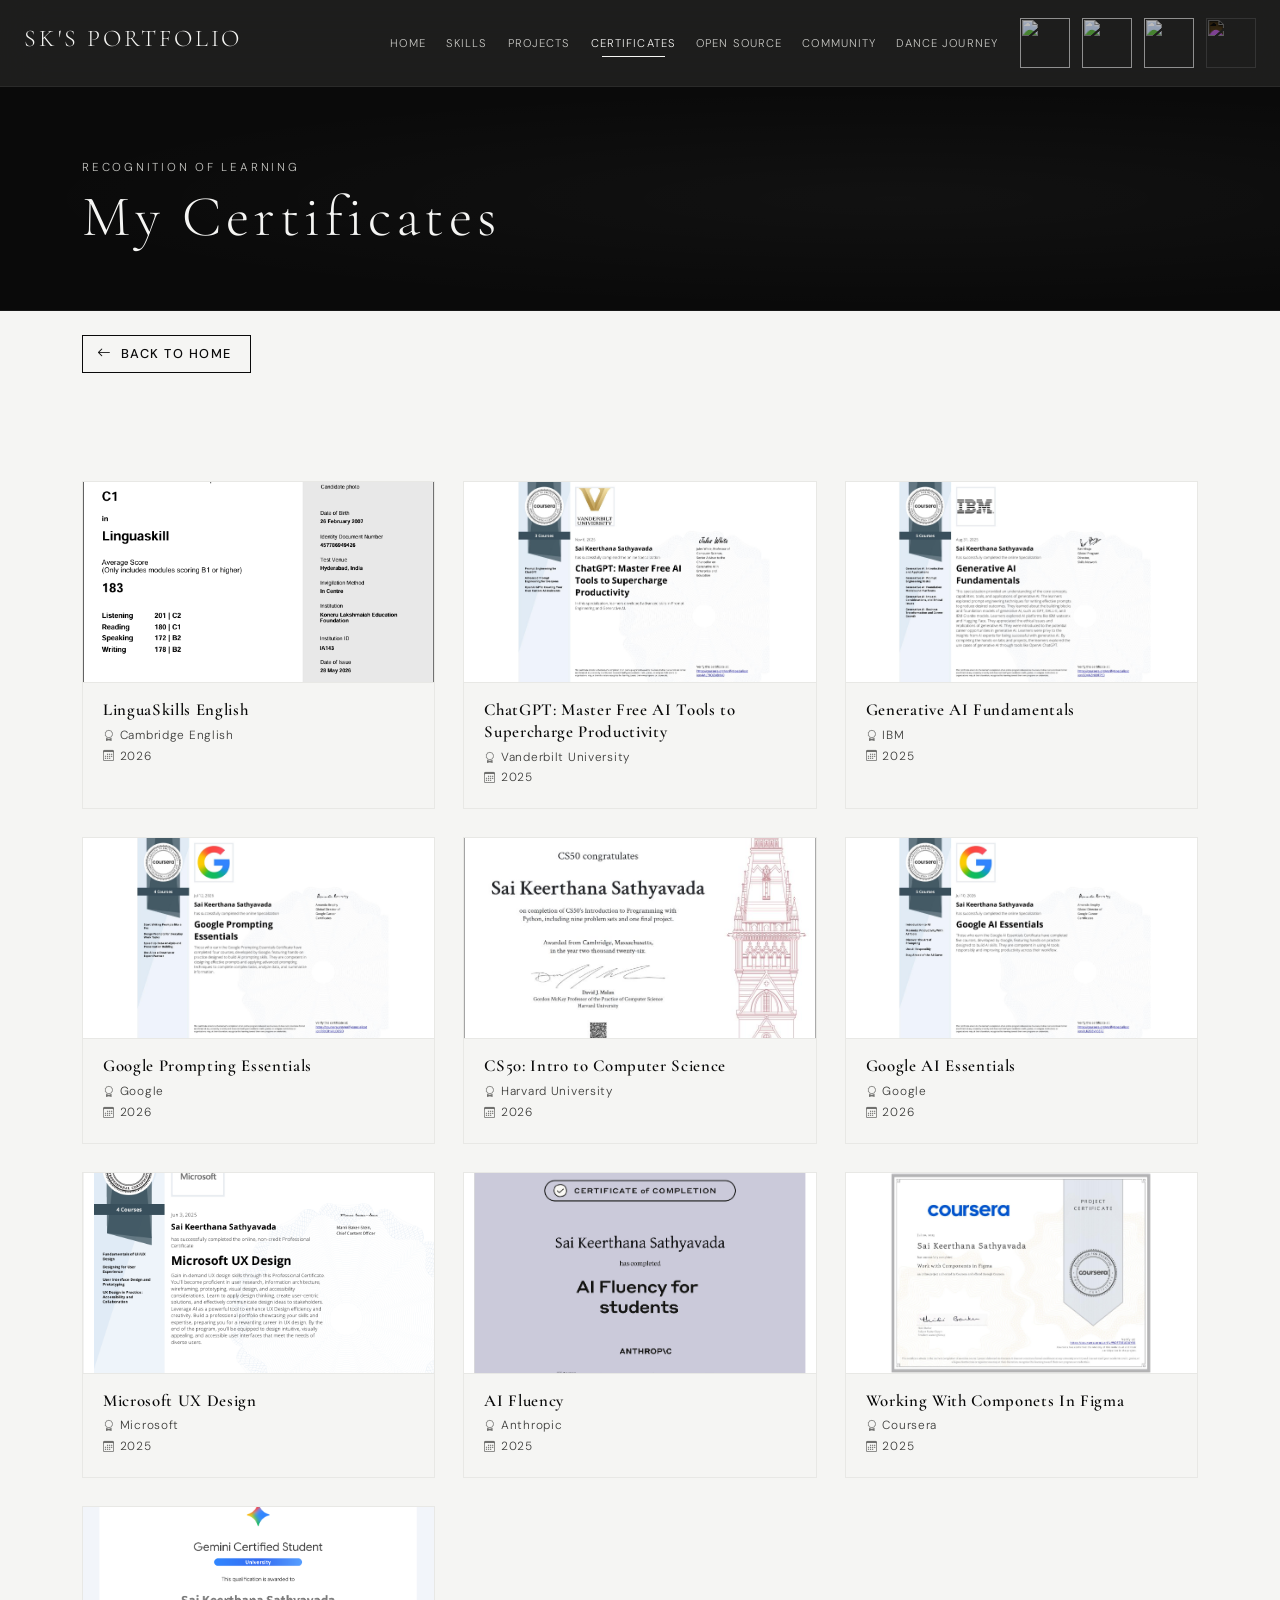
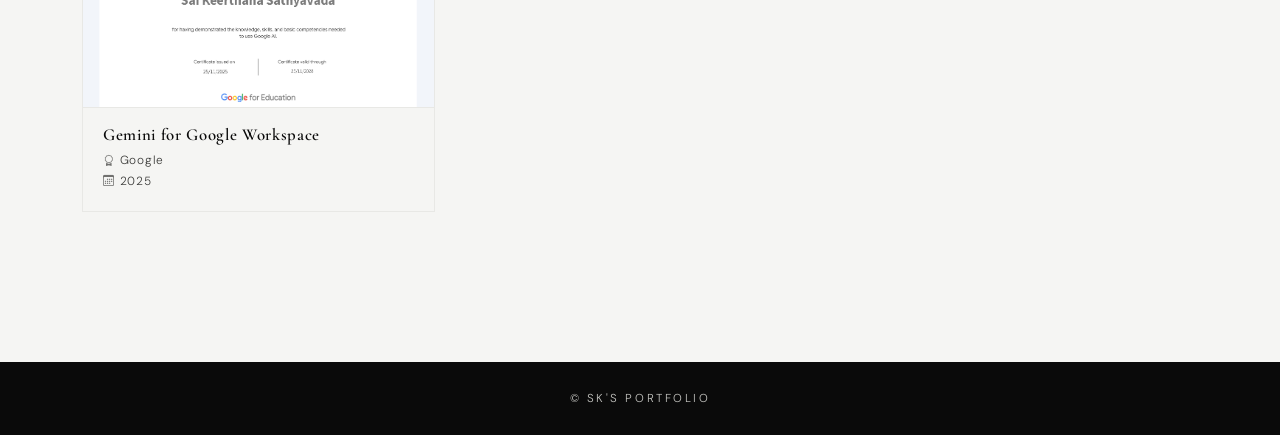
==== certificates.html @ a21cdae9 "Add multi-page portfolio: About Me, dance page, skills layout, pages.css, and all assets" ====
<!DOCTYPE html>
<html lang="en">

<head>
    <meta charset="UTF-8">
    <meta name="viewport" content="width=device-width, initial-scale=1.0">
    <title>Certificates | SK Sathyavada</title>
    <meta name="description" content="Certificates earned by Sai Keerthana Sathyavada — CS50, Google AI, Gemini, Figma, and more.">
    <link href="https://cdn.jsdelivr.net/npm/bootstrap@5.3.0/dist/css/bootstrap.min.css" rel="stylesheet">
    <link rel="stylesheet" href="https://cdn.jsdelivr.net/npm/bootstrap-icons@1.11.0/font/bootstrap-icons.css">
    <link href="https://fonts.googleapis.com/css2?family=Cormorant+Garamond:ital,wght@0,300;0,400;0,600;1,400;1,600&family=DM+Sans:wght@300;400;500&display=swap" rel="stylesheet">
    <link rel="stylesheet" href="style.css">
    <link rel="stylesheet" href="pages.css">
</head>

<body>

    <!-- Navigation -->
    <nav class="navbar navbar-expand-lg navbar-dark">
        <div class="container-fluid px-4">
            <h2 style="color: #f8f9fa; flex-shrink:0;"><a href="index.html" style="text-decoration:none; color:inherit;">SK's Portfolio</a></h2>
            <button class="navbar-toggler" type="button" data-bs-toggle="collapse" data-bs-target="#navbarNav">
                <span class="navbar-toggler-icon"></span>
            </button>
            <div class="collapse navbar-collapse flex-nowrap align-items-center" id="navbarNav">
                <ul class="navbar-nav ms-auto">
                    <li class="nav-item"><a class="nav-link" href="index.html">Home</a></li>
                    <li class="nav-item"><a class="nav-link" href="skills.html">Skills</a></li>
                    <li class="nav-item"><a class="nav-link" href="projects.html">Projects</a></li>
                    <li class="nav-item"><a class="nav-link active" href="certificates.html">Certificates</a></li>
                    <li class="nav-item"><a class="nav-link" href="opensource.html">Open Source</a></li>
                    <li class="nav-item"><a class="nav-link" href="community.html">Community</a></li>
                    <li class="nav-item"><a class="nav-link" href="dance.html">Dance Journey</a></li>
                </ul>
                <div class="social-icons" style="display:flex; align-items:center; flex-shrink:0; flex-wrap:nowrap;">
                    <a href="https://www.linkedin.com/in/sk-sathyavada-b1ab53368" target="_blank" title="LinkedIn">
                        <img src="https://encrypted-tbn0.gstatic.com/images?q=tbn:ANd9GcT4B0lk6cO-FZhgOKOKVr5Fk4RIsDLEhRMFjQ&s" style="width:50px; height:50px;">
                    </a>
                    <a href="https://github.com/SK-Sathyavada-008" target="_blank" title="GitHub">
                        <img src="https://cdn.pixabay.com/photo/2022/01/30/13/33/github-6980894_1280.png" style="width:50px; height:50px">
                    </a>
                    <a href="https://www.codechef.com/users/sk_cse_39" target="_blank" title="CodeChef">
                        <img src="https://encrypted-tbn0.gstatic.com/images?q=tbn:ANd9GcRcc4DmdxxBMlUEENuRuuX1xl5uNdECh6DQDQ&s" style="width:50px; height:50px">
                    </a>
                    <a href="https://leetcode.com/u/xp84AERAID/" target="_blank" title="LeetCode">
                        <img src="https://upload.wikimedia.org/wikipedia/commons/1/19/LeetCode_logo_black.png" style="width:50px; height:50px; filter: invert(1);">
                    </a>
                </div>
            </div>
        </div>
    </nav>

    <!-- Page Hero -->
    <div class="page-hero">
        <div class="container">
            <p class="page-hero-sub reveal">Recognition of learning</p>
            <h1 class="page-hero-title reveal">My Certificates</h1>
        </div>
    </div>

    <!-- Back Button -->
    <div class="container" style="padding-top:1.5rem; padding-bottom:0.5rem;">
        <a href="index.html" class="back-btn"><i class="bi bi-arrow-left"></i> Back to Home</a>
    </div>

    <!-- Certificates Section -->
    <section class="py-5" id="certificates">
        <div class="container">
            <div class="cert-gallery-grid">

                 <div class="cert-gallery-card reveal">
                    <div class="cert-img-wrap">
                        <img src="linguaskills.png" alt="LinguaSkills English Certification" class="cert-img">
                        <div class="cert-overlay"><button type="button" class="cert-view-btn">VIEW <i class="bi bi-arrows-fullscreen"></i></button></div>
                    </div>
                    <div class="cert-gallery-info">
                        <h5 class="cert-gallery-title">LinguaSkills English</h5>
                        <p class="cert-gallery-issuer"><i class="bi bi-award"></i> Cambridge English</p>
                        <p class="cert-gallery-date"><i class="bi bi-calendar3"></i> 2026</p>
                    </div>
                </div>

                <div class="cert-gallery-card reveal">
                    <div class="cert-img-wrap">
                        <img src="c1.jpeg" alt="chatgpt" class="cert-img">
                        <div class="cert-overlay"><button type="button" class="cert-view-btn">VIEW <i class="bi bi-arrows-fullscreen"></i></button></div>
                    </div>
                    <div class="cert-gallery-info">
                        <h5 class="cert-gallery-title">ChatGPT: Master Free AI Tools to Supercharge Productivity</h5>
                        <p class="cert-gallery-issuer"><i class="bi bi-award"></i> Vanderbilt University</p>
                        <p class="cert-gallery-date"><i class="bi bi-calendar3"></i> 2025</p>
                    </div>
                </div>

                <div class="cert-gallery-card reveal">
                    <div class="cert-img-wrap">
                        <img src="c2.jpeg" alt="Generative AI Fundamentals" class="cert-img">
                        <div class="cert-overlay"><button type="button" class="cert-view-btn">VIEW <i class="bi bi-arrows-fullscreen"></i></button></div>
                    </div>
                    <div class="cert-gallery-info">
                        <h5 class="cert-gallery-title">Generative AI Fundamentals</h5>
                        <p class="cert-gallery-issuer"><i class="bi bi-award"></i> IBM</p>
                        <p class="cert-gallery-date"><i class="bi bi-calendar3"></i> 2025</p>
                    </div>
                </div>

                <div class="cert-gallery-card reveal">
                    <div class="cert-img-wrap">
                        <img src="googlepeompt.jpeg" alt="Google Prompting Essentials" class="cert-img">
                        <div class="cert-overlay"><button type="button" class="cert-view-btn">VIEW <i class="bi bi-arrows-fullscreen"></i></button></div>
                    </div>
                    <div class="cert-gallery-info">
                        <h5 class="cert-gallery-title">Google Prompting Essentials</h5>
                        <p class="cert-gallery-issuer"><i class="bi bi-award"></i> Google</p>
                        <p class="cert-gallery-date"><i class="bi bi-calendar3"></i> 2026</p>
                    </div>
                </div>

                <div class="cert-gallery-card reveal">
                    <div class="cert-img-wrap">
                        <img src="cs50.jpg" alt="CS50: Introduction to Computer Science" class="cert-img">
                        <div class="cert-overlay"><button type="button" class="cert-view-btn">VIEW <i class="bi bi-arrows-fullscreen"></i></button></div>
                    </div>
                    <div class="cert-gallery-info">
                        <h5 class="cert-gallery-title">CS50: Intro to Computer Science</h5>
                        <p class="cert-gallery-issuer"><i class="bi bi-award"></i> Harvard University</p>
                        <p class="cert-gallery-date"><i class="bi bi-calendar3"></i> 2026</p>
                    </div>
                </div>

                <div class="cert-gallery-card reveal">
                    <div class="cert-img-wrap">
                        <img src="googleai.jpeg" alt="Google AI Essentials" class="cert-img">
                        <div class="cert-overlay"><button type="button" class="cert-view-btn">VIEW <i class="bi bi-arrows-fullscreen"></i></button></div>
                    </div>
                    <div class="cert-gallery-info">
                        <h5 class="cert-gallery-title">Google AI Essentials</h5>
                        <p class="cert-gallery-issuer"><i class="bi bi-award"></i> Google</p>
                        <p class="cert-gallery-date"><i class="bi bi-calendar3"></i> 2026</p>
                    </div>
                </div>

                <div class="cert-gallery-card reveal">
                    <div class="cert-img-wrap">
                        <img src="c3.png" alt="ux" class="cert-img">
                        <div class="cert-overlay"><button type="button" class="cert-view-btn">VIEW <i class="bi bi-arrows-fullscreen"></i></button></div>
                    </div>
                    <div class="cert-gallery-info">
                        <h5 class="cert-gallery-title">Microsoft UX Design</h5>
                        <p class="cert-gallery-issuer"><i class="bi bi-award"></i> Microsoft</p>
                        <p class="cert-gallery-date"><i class="bi bi-calendar3"></i> 2025</p>
                    </div>
                </div>

                <div class="cert-gallery-card reveal">
                    <div class="cert-img-wrap">
                        <img src="ai-fluency.jpg" alt="AI Fluency" class="cert-img">
                        <div class="cert-overlay"><button type="button" class="cert-view-btn">VIEW <i class="bi bi-arrows-fullscreen"></i></button></div>
                    </div>
                    <div class="cert-gallery-info">
                        <h5 class="cert-gallery-title">AI Fluency</h5>
                        <p class="cert-gallery-issuer"><i class="bi bi-award"></i> Anthropic</p>
                        <p class="cert-gallery-date"><i class="bi bi-calendar3"></i> 2025</p>
                    </div>
                </div>

                <div class="cert-gallery-card reveal">
                    <div class="cert-img-wrap">
                        <img src="figma.jpeg" alt="Figma UI/UX Design" class="cert-img">
                        <div class="cert-overlay"><button type="button" class="cert-view-btn">VIEW <i class="bi bi-arrows-fullscreen"></i></button></div>
                    </div>
                    <div class="cert-gallery-info">
                        <h5 class="cert-gallery-title">Working With Componets In Figma</h5>
                        <p class="cert-gallery-issuer"><i class="bi bi-award"></i> Coursera</p>
                        <p class="cert-gallery-date"><i class="bi bi-calendar3"></i> 2025</p>
                    </div>
                </div>

                <div class="cert-gallery-card reveal">
                    <div class="cert-img-wrap">
                        <img src="gemini.png" alt="Gemini for Google Workspace" class="cert-img">
                        <div class="cert-overlay"><button type="button" class="cert-view-btn">VIEW <i class="bi bi-arrows-fullscreen"></i></button></div>
                    </div>
                    <div class="cert-gallery-info">
                        <h5 class="cert-gallery-title">Gemini for Google Workspace</h5>
                        <p class="cert-gallery-issuer"><i class="bi bi-award"></i> Google</p>
                        <p class="cert-gallery-date"><i class="bi bi-calendar3"></i> 2025</p>
                    </div>
                </div>

                          

            </div>
            <div class="text-center mt-4 reveal">
                <a href="https://www.linkedin.com/in/sk-sathyavada-b1ab53368/details/certifications/" target="_blank" class="btn-view-more">View More on LinkedIn <i class="bi bi-arrow-right"></i></a>
            </div>
        </div>
    </section>

    <!-- Lightbox -->
    <div id="certLightbox" class="cert-lightbox">
        <button id="closeLightbox" class="lightbox-close" aria-label="Close">&times;</button>
        <div class="lightbox-content"><img id="lightboxImg" src="" alt=""></div>
    </div>

    <!-- Footer -->
    <footer>
        <div class="container">
            <p>&copy; SK's Portfolio</p>
        </div>
    </footer>

    <button id="backToTop" onclick="window.scrollTo({top:0,behavior:'smooth'})" style="
        position:fixed; bottom:36px; right:36px; width:44px; height:44px;
        background:var(--black); color:var(--white); border:1px solid var(--grey-dark);
        border-radius:0; font-size:1.1rem; cursor:pointer; opacity:0;
        pointer-events:none; transition:opacity 0.3s ease, background 0.3s ease, color 0.3s ease;
        display:flex; align-items:center; justify-content:center; z-index:999;">&#8593;</button>

    <script src="https://cdn.jsdelivr.net/npm/bootstrap@5.3.0/dist/js/bootstrap.bundle.min.js"></script>
    <script>
        const btn = document.getElementById('backToTop');
        window.addEventListener('scroll', () => {
            btn.style.opacity = window.scrollY > 300 ? '1' : '0';
            btn.style.pointerEvents = window.scrollY > 300 ? 'auto' : 'none';
        });
        btn.addEventListener('mouseenter', () => { btn.style.background = 'transparent'; btn.style.color = 'var(--black)'; });
        btn.addEventListener('mouseleave', () => { btn.style.background = 'var(--black)'; btn.style.color = 'var(--white)'; });
        const navbar = document.querySelector('.navbar');
        window.addEventListener('scroll', () => { navbar.classList.toggle('scrolled', window.scrollY > 50); });
        const revealEls = document.querySelectorAll('.reveal, .reveal-left, .reveal-right, .reveal-scale');
        const revealObs = new IntersectionObserver((entries) => {
            entries.forEach(e => { if (e.isIntersecting) e.target.classList.add('revealed'); });
        }, { threshold: 0.08, rootMargin: '0px 0px -30px 0px' });
        revealEls.forEach(el => revealObs.observe(el));

        // Lightbox
        const certImgs = document.querySelectorAll('.cert-img');
        const certViewBtns = document.querySelectorAll('.cert-view-btn');
        const lightbox = document.getElementById('certLightbox');
        const lightboxImg = document.getElementById('lightboxImg');
        const closeLightbox = document.getElementById('closeLightbox');
        function openCertLightbox(src, alt) {
            lightboxImg.src = src; lightboxImg.alt = alt;
            lightbox.classList.add('active'); document.body.style.overflow = 'hidden';
        }
        certImgs.forEach(img => { img.addEventListener('click', () => openCertLightbox(img.src, img.alt)); });
        certViewBtns.forEach(b => {
            b.addEventListener('click', (e) => {
                e.stopPropagation();
                const img = b.closest('.cert-img-wrap').querySelector('.cert-img');
                openCertLightbox(img.src, img.alt);
            });
        });
        function closeLB() { lightbox.classList.remove('active'); document.body.style.overflow = ''; setTimeout(() => { lightboxImg.src = ''; }, 300); }
        closeLightbox.addEventListener('click', closeLB);
        lightbox.addEventListener('click', (e) => { if (e.target === lightbox) closeLB(); });
        document.addEventListener('keydown', (e) => { if (e.key === 'Escape') closeLB(); });
    </script>

</body>
</html>
---- style.css ----
:root {
    --black: #0a0a0a;
    --white: #f5f5f3;
    --grey-light: #f0efed;
    --grey-mid: #c8c8c4;
    --grey-dark: #3a3a38;
    --grey-subtle: #e8e8e5;
    --accent: #2d2d2d;
    --transition-smooth: cubic-bezier(0.25, 0.46, 0.45, 0.94);
    --transition-bounce: cubic-bezier(0.34, 1.56, 0.64, 1);
}

* {
    margin: 0;
    padding: 0;
    box-sizing: border-box;
}

html {
    scroll-behavior: smooth;
}

body {
    font-family: 'DM Sans', sans-serif;
    font-weight: 300;
    background: var(--white);
    color: var(--black);
    letter-spacing: 0.01em;
    overflow-x: hidden;
}

/* ========== SCROLL REVEAL ANIMATIONS ========== */
.reveal {
    opacity: 0;
    transform: translateY(36px);
    transition: opacity 0.75s var(--transition-smooth),
                transform 0.75s var(--transition-smooth);
}

.reveal.revealed {
    opacity: 1;
    transform: translateY(0);
}

.reveal-left {
    opacity: 0;
    transform: translateX(-50px);
    transition: opacity 0.8s var(--transition-smooth),
                transform 0.8s var(--transition-smooth);
}

.reveal-left.revealed {
    opacity: 1;
    transform: translateX(0);
}

.reveal-right {
    opacity: 0;
    transform: translateX(50px);
    transition: opacity 0.8s var(--transition-smooth),
                transform 0.8s var(--transition-smooth);
}

.reveal-right.revealed {
    opacity: 1;
    transform: translateX(0);
}

.reveal-scale {
    opacity: 0;
    transform: scale(0.92);
    transition: opacity 0.7s var(--transition-smooth),
                transform 0.7s var(--transition-smooth);
}

.reveal-scale.revealed {
    opacity: 1;
    transform: scale(1);
}

/* Stagger delays for child elements */
.stagger-children .reveal:nth-child(1) { transition-delay: 0s; }
.stagger-children .reveal:nth-child(2) { transition-delay: 0.1s; }
.stagger-children .reveal:nth-child(3) { transition-delay: 0.2s; }
.stagger-children .reveal:nth-child(4) { transition-delay: 0.3s; }
.stagger-children .reveal:nth-child(5) { transition-delay: 0.4s; }
.stagger-children .reveal:nth-child(6) { transition-delay: 0.5s; }
.stagger-children .reveal:nth-child(7) { transition-delay: 0.6s; }
.stagger-children .reveal:nth-child(8) { transition-delay: 0.7s; }

/* ========== NAVBAR ========== */
.navbar {
    background: rgba(10, 10, 10, 0.92) !important;
    backdrop-filter: blur(20px);
    -webkit-backdrop-filter: blur(20px);
    padding: 18px 0;
    border-bottom: 1px solid rgba(255, 255, 255, 0.06);
    position: sticky;
    top: 0;
    z-index: 1000;
    transition: padding 0.4s var(--transition-smooth),
                background 0.4s var(--transition-smooth);
}

.navbar.scrolled {
    padding: 10px 0;
    background: rgba(10, 10, 10, 0.97) !important;
}

.navbar h2 {
    font-family: 'Cormorant Garamond', serif;
    font-weight: 300;
    font-size: 1.5rem;
    color: var(--white) !important;
    letter-spacing: 0.12em;
    text-transform: uppercase;
}

.nav-link {
    font-family: 'DM Sans', sans-serif;
    font-weight: 300;
    font-size: 0.7rem;
    letter-spacing: 0.1em;
    text-transform: uppercase;
    color: var(--grey-mid) !important;
    transition: color 0.3s ease, transform 0.3s var(--transition-smooth);
    padding: 6px 10px !important;
    position: relative;
    white-space: nowrap;
}

.nav-link::after {
    content: '';
    position: absolute;
    bottom: 0;
    left: 50%;
    width: 0;
    height: 1px;
    background: var(--white);
    transition: width 0.3s var(--transition-smooth), left 0.3s var(--transition-smooth);
}

.nav-link:hover::after {
    width: 60%;
    left: 20%;
}

.nav-link:hover {
    color: var(--white) !important;
    transform: translateY(-1px);
}

.social-icons a {
    color: var(--grey-mid);
    font-size: 24px;
    margin-left: 12px;
    transition: opacity 0.3s ease, transform 0.3s var(--transition-bounce);
    opacity: 0.7;
    display: inline-block;
    flex-shrink: 0;
}

.social-icons a:hover {
    opacity: 1;
    transform: translateY(-2px);
}

/* ========== HERO SECTION ========== */
.hero-section {
    background: var(--black);
    color: var(--white);
    padding: 0;
    text-align: left;
    height: 400px;
    overflow: hidden;
    position: relative;
}

.header-container2 {
    display: flex;
    flex-direction: row;
    height: 100%;
}

.header-container {
    display: flex;
    flex-direction: column;
    justify-content: center;
    padding-left: 10%;
    padding-right: 5%;
    flex: 1;
    position: relative;
    z-index: 2;
}

.header-container::after {
    content: '';
    position: absolute;
    right: 0;
    top: 20%;
    height: 60%;
    width: 1px;
    background: linear-gradient(to bottom, transparent, var(--grey-dark), transparent);
}

.hero-section h1 {
    font-family: 'Cormorant Garamond', serif;
    font-weight: 300;
    font-size: clamp(2.4rem, 5vw, 3.8rem);
    letter-spacing: 0.08em;
    color: var(--white);
    line-height: 1.1;
    margin-bottom: 14px;
    animation: heroFadeIn 1s var(--transition-smooth) both;
}

.hero-section .lead {
    font-size: 0.8rem;
    letter-spacing: 0.22em;
    text-transform: uppercase;
    color: var(--grey-mid);
    font-weight: 300;
    animation: heroFadeIn 1s var(--transition-smooth) 0.3s both;
}

.hero-image {
    height: 400px;
    width: 420px;
    object-fit: cover;
    object-position: center;
    animation: heroImageReveal 1.2s var(--transition-smooth) 0.2s both;
    transition: transform 0.1s linear;
}

@keyframes heroFadeIn {
    from {
        opacity: 0;
        transform: translateY(25px);
    }
    to {
        opacity: 1;
        transform: translateY(0);
    }
}

@keyframes heroImageReveal {
    from {
        opacity: 0;
        clip-path: inset(0 0 0 100%);
    }
    to {
        opacity: 1;
        clip-path: inset(0 0 0 0);
    }
}

/* ========== SECTION TITLES ========== */
.section-title {
    font-family: 'Cormorant Garamond', serif;
    font-weight: 300;
    font-size: 2.4rem;
    letter-spacing: 0.1em;
    text-transform: uppercase;
    margin-bottom: 50px;
    color: var(--black);
    position: relative;
    display: inline-block;
}

.section-title::after {
    content: '';
    display: block;
    width: 0;
    height: 1px;
    background: var(--grey-dark);
    margin: 12px auto 0;
    transition: width 0.8s var(--transition-smooth) 0.3s;
}

.revealed .section-title::after,
.section-title.revealed::after {
    width: 36px;
}

/* ========== SKILL CARDS ========== */
.skill-card {
    padding: 30px 24px;
    text-align: center;
    border-radius: 0;
    background: transparent;
    margin-bottom: 20px;
    border: 1px solid var(--grey-subtle);
    transition: border-color 0.4s var(--transition-smooth),
                background 0.4s var(--transition-smooth),
                transform 0.4s var(--transition-smooth),
                box-shadow 0.4s var(--transition-smooth);
    position: relative;
    overflow: hidden;
    cursor: default;
}

.skill-icon {
    font-size: 1.8rem;
    margin-bottom: 12px;
    display: block;
    transition: transform 0.4s var(--transition-bounce);
}

.skill-card:hover .skill-icon {
    transform: scale(1.2) rotate(-5deg);
}

.skill-card::before {
    content: '';
    position: absolute;
    bottom: 0;
    left: 0;
    width: 0;
    height: 2px;
    background: var(--black);
    transition: width 0.5s var(--transition-smooth);
}

.skill-card:hover {
    background: var(--grey-light);
    border-color: var(--grey-mid);
    transform: translateY(-3px);
    box-shadow: 0 8px 30px rgba(0, 0, 0, 0.04);
}

.skill-card:hover::before {
    width: 100%;
}

.skill-card h4 {
    transition: letter-spacing 0.4s var(--transition-smooth);
    font-size: 1rem;
    font-weight: 500;
}

.skill-card:hover h4 {
    letter-spacing: 0.04em;
}

.skill-card p {
    font-size: 0.78rem;
    letter-spacing: 0.12em;
    text-transform: uppercase;
    color: var(--grey-dark);
    margin: 0;
    transition: color 0.3s ease;
}

.skill-card:hover p {
    color: var(--black);
}

/* ========== PROJECTS ========== */
#projects {
    background: var(--grey-light);
}

.project-card {
    margin-bottom: 30px;
}

.project-card .card {
    border: 1px solid var(--grey-subtle);
    border-radius: 0;
    background: var(--white);
    transition: transform 0.5s var(--transition-smooth),
                box-shadow 0.5s var(--transition-smooth),
                border-color 0.4s ease;
    box-shadow: none;
}

.project-card .card:hover {
    transform: translateY(-6px);
    box-shadow: 0 20px 50px rgba(0, 0, 0, 0.1);
    border-color: var(--grey-mid);
}

.project-card .card-body {
    padding: 32px 28px;
}

.project-card .card-title {
    font-family: 'Cormorant Garamond', serif;
    font-weight: 600;
    font-size: 1.35rem;
    letter-spacing: 0.04em;
    color: var(--black);
    margin-bottom: 10px;
    transition: letter-spacing 0.4s var(--transition-smooth);
}

.project-card .card:hover .card-title {
    letter-spacing: 0.06em;
}

.project-card .card-text {
    font-size: 0.82rem;
    color: var(--grey-dark);
    letter-spacing: 0.04em;
    line-height: 1.7;
    margin-bottom: 20px;
}

/* ========== BUTTONS ========== */
.btn-primary {
    background: var(--black);
    border: 1px solid var(--black);
    border-radius: 0;
    font-size: 0.72rem;
    letter-spacing: 0.2em;
    text-transform: uppercase;
    padding: 10px 24px;
    font-weight: 400;
    transition: background 0.4s var(--transition-smooth),
                color 0.4s var(--transition-smooth),
                letter-spacing 0.4s var(--transition-smooth),
                transform 0.3s var(--transition-smooth);
    color: var(--white);
    position: relative;
    overflow: hidden;
}

.btn-primary::before {
    content: '';
    position: absolute;
    top: 0;
    left: -100%;
    width: 100%;
    height: 100%;
    background: var(--white);
    transition: left 0.4s var(--transition-smooth);
    z-index: 0;
}

.btn-primary:hover::before {
    left: 0;
}

.btn-primary span,
.btn-primary {
    position: relative;
    z-index: 1;
}

.btn-primary:hover,
.btn-primary:focus,
.btn-primary:active {
    background: transparent !important;
    border-color: var(--black) !important;
    color: var(--black) !important;
    box-shadow: none !important;
    letter-spacing: 0.24em;
}

/* ========== VIEW MORE LINKS ========== */
#projects > .container > a,
#certificates > .container > a {
    font-size: 0.72rem;
    letter-spacing: 0.2em;
    text-transform: uppercase;
    color: var(--grey-dark);
    text-decoration: none;
    border-bottom: 1px solid var(--grey-mid);
    padding-bottom: 1px;
    transition: color 0.3s ease, border-color 0.3s ease, letter-spacing 0.4s var(--transition-smooth);
    display: inline-block;
    margin-top: 10px;
}

#projects > .container > a:hover,
#certificates > .container > a:hover {
    color: var(--black);
    border-color: var(--black);
    letter-spacing: 0.26em;
}

/* ========== CERTIFICATES ========== */
.certificate-card {
    margin-bottom: 30px;
    transition: transform 0.5s var(--transition-smooth),
                box-shadow 0.5s var(--transition-smooth);
    position: relative;
    overflow: hidden;
}

.certificate-card:hover {
    transform: translateY(-5px);
    box-shadow: 0 16px 40px rgba(0, 0, 0, 0.08);
}

.certificate-card:hover::after {
    border-color: var(--grey-mid);
}

.certificate-card img {
    width: 100%;
    height: auto;
    border-radius: 0;
    box-shadow: 0 4px 20px rgba(0, 0, 0, 0.07);
    display: block;
    filter: grayscale(5%);
    transition: filter 0.5s var(--transition-smooth),
                transform 0.6s var(--transition-smooth);
}

.certificate-card:hover img {
    filter: grayscale(0%);
    transform: scale(1.02);
}

/* ---- Certificate hover VIEW overlay ---- */
.cert-img-wrap {
    position: relative;
    overflow: hidden;
}

.cert-overlay {
    position: absolute;
    inset: 0;
    background: rgba(10, 10, 10, 0.55);
    display: flex;
    align-items: center;
    justify-content: center;
    opacity: 0;
    pointer-events: none;
    transition: opacity 0.35s var(--transition-smooth);
}

.certificate-card:hover .cert-overlay {
    opacity: 1;
    pointer-events: auto;
}

.cert-view-btn {
    display: inline-flex;
    align-items: center;
    gap: 8px;
    background: transparent;
    border: 1px solid var(--white);
    color: var(--white);
    font-family: 'DM Sans', sans-serif;
    font-size: 0.72rem;
    letter-spacing: 0.14em;
    text-transform: uppercase;
    font-weight: 400;
    padding: 9px 22px;
    cursor: pointer;
    border-radius: 0;
    transform: translateY(8px);
    transition: background 0.3s ease, color 0.3s ease,
                transform 0.35s var(--transition-smooth);
}

.certificate-card:hover .cert-view-btn {
    transform: translateY(0);
}

.cert-view-btn:hover {
    background: var(--white);
    color: var(--black);
}

.cert-view-btn i {
    font-size: 0.78rem;
}

/* ========== FOOTER ========== */
footer {
    background: var(--black);
    color: var(--grey-mid);
    padding: 28px 0;
    text-align: center;
}

footer p {
    font-size: 0.72rem;
    letter-spacing: 0.22em;
    text-transform: uppercase;
    margin: 0;
}

/* ========== SPACING ========== */
.py-5 {
    padding-top: 80px !important;
    padding-bottom: 80px !important;
}

/* ========== CAROUSEL STYLES ========== */
.project-carousel,
.certificate-carousel,
.dance-carousel {
    position: relative;
    margin-bottom: 30px;
}

.carousel-subtitle {
    font-family: 'Cormorant Garamond', serif;
    font-weight: 400;
    font-size: 1.5rem;
    letter-spacing: 0.08em;
    text-transform: uppercase;
    margin-bottom: 30px;
    color: var(--black);
}

.carousel-control-prev,
.carousel-control-next {
    width: 50px;
    height: 50px;
    background: var(--grey-light);
    border-radius: 0;
    opacity: 0.8;
    top: 50%;
    transform: translateY(-50%);
    transition: opacity 0.3s ease, background 0.3s ease;
}

.carousel-control-prev {
    left: -60px;
}

.carousel-control-next {
    right: -60px;
}

.carousel-control-prev:hover,
.carousel-control-next:hover {
    opacity: 1;
    background: var(--grey-mid);
}

.carousel-control-prev-icon,
.carousel-control-next-icon {
    filter: invert(1);
}

/* Smooth carousel slide transition */
.carousel-item {
    transition: transform 0.7s var(--transition-smooth), opacity 0.5s ease;
}

/* ========== DANCE SECTION ========== */
.dance-subtitle {
    font-size: 0.85rem;
    letter-spacing: 0.18em;
    text-transform: uppercase;
    color: var(--grey-dark);
    margin-bottom: 50px;
    font-weight: 300;
}

.dance-card {
    position: relative;
    overflow: hidden;
    margin-bottom: 30px;
    height: 350px;
    border: 1px solid var(--grey-subtle);
    transition: transform 0.5s var(--transition-smooth),
                box-shadow 0.5s var(--transition-smooth);
}

.dance-card:hover {
    transform: translateY(-5px);
    box-shadow: 0 20px 50px rgba(0, 0, 0, 0.12);
}

.dance-card img {
    width: 100%;
    height: 100%;
    object-fit: cover;
    transition: transform 0.8s var(--transition-smooth);
}

.dance-card:hover img {
    transform: scale(1.08);
}

.dance-card-overlay {
    position: absolute;
    bottom: 0;
    left: 0;
    right: 0;
    background: linear-gradient(to top, rgba(0, 0, 0, 0.85), rgba(0, 0, 0, 0.2) 60%, transparent);
    padding: 25px 20px;
    color: var(--white);
    transition: padding 0.4s var(--transition-smooth);
}

.dance-card:hover .dance-card-overlay {
    padding-bottom: 30px;
}

.dance-card-overlay h5 {
    font-family: 'Cormorant Garamond', serif;
    font-weight: 400;
    font-size: 1.1rem;
    letter-spacing: 0.08em;
    margin: 0;
    transition: letter-spacing 0.4s var(--transition-smooth),
                transform 0.4s var(--transition-smooth);
}

.dance-card:hover .dance-card-overlay h5 {
    letter-spacing: 0.14em;
    transform: translateY(-2px);
}

/* ========== BACK TO TOP BUTTON ========== */
#backToTop {
    transition: opacity 0.3s ease, background 0.3s ease,
                color 0.3s ease, transform 0.3s var(--transition-bounce) !important;
}

#backToTop:hover {
    transform: translateY(-3px) !important;
}

/* ========== RESPONSIVE ========== */
@media (max-width: 768px) {
    .carousel-control-prev {
        left: 0;
    }

    .carousel-control-next {
        right: 0;
    }

    .dance-card {
        height: 280px;
    }

    .header-container2 {
        flex-direction: column;
    }

    .header-container {
        padding: 40px 20px;
    }

    .header-container::after {
        display: none;
    }

    .hero-image {
        width: 100%;
        height: 250px;
    }

    .hero-section {
        height: auto;
    }

    .os-cards-grid {
        grid-template-columns: 1fr;
    }

    .event-cards-grid {
        grid-template-columns: 1fr;
    }
}

/* ========== OPEN SOURCE SECTION ========== */
.opensource-subtitle {
    font-size: 0.82rem;
    letter-spacing: 0.2em;
    text-transform: uppercase;
    color: var(--grey-dark);
    margin-bottom: 40px;
    font-weight: 300;
}

/* ---- OS Cards Grid ---- */
.os-cards-grid {
    display: grid;
    grid-template-columns: repeat(auto-fill, minmax(280px, 1fr));
    gap: 20px;
    margin-top: 10px;
}

.os-card {
    background: var(--white);
    border: 1px solid var(--grey-subtle);
    display: flex;
    flex-direction: column;
    gap: 0;
    position: relative;
    overflow: hidden;
    transition: transform 0.4s var(--transition-smooth),
                box-shadow 0.4s var(--transition-smooth),
                border-color 0.35s ease;
    cursor: pointer;
}

.os-card::before {
    content: '';
    position: absolute;
    top: 0;
    left: 0;
    width: 3px;
    height: 0;
    background: var(--black);
    transition: height 0.5s var(--transition-smooth);
}

.os-card:hover::before {
    height: 100%;
}

.os-card:hover {
    transform: translateY(-5px);
    box-shadow: 0 16px 44px rgba(0, 0, 0, 0.09);
    border-color: var(--grey-mid);
}

/* ---- OS Card contents (repo row / pr / tags / view pr) ---- */
.os-card-repo-row {
    display: flex;
    align-items: center;
    gap: 7px;
    padding: 16px 18px 0;
}

.os-github-icon {
    font-size: 0.85rem;
    color: var(--grey-dark);
    flex-shrink: 0;
    display: inline-flex;
}

.os-repo-name {
    font-size: 0.68rem;
    letter-spacing: 0.03em;
    color: var(--grey-dark);
    font-weight: 400;
    overflow: hidden;
    text-overflow: ellipsis;
    white-space: nowrap;
    flex: 1;
}

.os-merged-pill {
    display: inline-flex;
    align-items: center;
    gap: 4px;
    font-size: 0.56rem;
    letter-spacing: 0.08em;
    text-transform: uppercase;
    font-weight: 600;
    background: #f1e9fb;
    color: #7b3fa0;
    padding: 3px 9px;
    border-radius: 20px;
    flex-shrink: 0;
    white-space: nowrap;
}

.os-merged-pill i {
    font-size: 0.5rem;
}

.os-merged-pill.gssoc-pill {
    background: #f1e9fb;
    color: #7b3fa0;
}

.os-pr-number {
    font-family: 'Cormorant Garamond', serif;
    font-weight: 600;
    font-size: 1.2rem;
    letter-spacing: 0.02em;
    color: var(--black);
    padding: 10px 18px 0;
}

.os-pr-date {
    display: flex;
    align-items: center;
    gap: 6px;
    font-size: 0.68rem;
    letter-spacing: 0.04em;
    color: var(--grey-dark);
    padding: 6px 18px 0;
}

.os-pr-date i {
    font-size: 0.72rem;
    opacity: 0.7;
}

.os-tag-row {
    display: flex;
    flex-wrap: wrap;
    gap: 8px;
    padding: 12px 18px 16px;
}

.os-tag {
    font-size: 0.6rem;
    letter-spacing: 0.06em;
    text-transform: lowercase;
    color: var(--grey-dark);
    background: var(--grey-light);
    border: 1px solid var(--grey-subtle);
    padding: 3px 10px;
    border-radius: 3px;
}

.os-view-pr {
    display: flex;
    align-items: center;
    gap: 5px;
    align-self: flex-start;
    font-size: 0.64rem;
    letter-spacing: 0.1em;
    text-transform: uppercase;
    font-weight: 600;
    color: var(--black);
    text-decoration: underline;
    text-underline-offset: 3px;
    border-top: 1px solid var(--grey-subtle);
    padding: 12px 18px 16px;
    margin-top: auto;
    width: 100%;
    transition: gap 0.3s ease, color 0.3s ease;
}

.os-view-pr:hover {
    gap: 8px;
    color: var(--grey-dark);
}

.os-view-pr i {
    font-size: 0.72rem;
    text-decoration: none;
    transition: transform 0.3s var(--transition-bounce);
}

.os-view-pr:hover i {
    transform: translate(2px, -2px);
}

/* ---- Events & Hackathons two-column timeline ---- */
.events-two-col {
    display: grid;
    grid-template-columns: 1fr 1fr;
    gap: 60px;
    margin-top: 10px;
}

.events-col {
    min-width: 0;
}

.events-col-header {
    display: flex;
    align-items: center;
    gap: 10px;
    padding-bottom: 14px;
    margin-bottom: 26px;
    border-bottom: 1px solid var(--grey-subtle);
}

.col-icon {
    font-size: 1.1rem;
    color: var(--black);
}

.events-col-header h4 {
    font-family: 'Cormorant Garamond', serif;
    font-weight: 600;
    font-size: 1.15rem;
    letter-spacing: 0.1em;
    text-transform: uppercase;
    color: var(--black);
    margin: 0;
}

.timeline-list {
    position: relative;
    padding-left: 4px;
}

.tl-item {
    display: flex;
    gap: 16px;
    position: relative;
    padding-bottom: 30px;
}

.tl-item::before {
    content: '';
    position: absolute;
    left: 4px;
    top: 14px;
    bottom: -2px;
    width: 1px;
    background: var(--grey-subtle);
}

.tl-item:last-child::before {
    display: none;
}

.tl-item:last-child {
    padding-bottom: 0;
}

.tl-dot {
    width: 9px;
    height: 9px;
    border-radius: 50%;
    flex-shrink: 0;
    margin-top: 5px;
    position: relative;
    z-index: 1;
}

.hackathon-dot {
    background: #b8860b;
    box-shadow: 0 0 0 3px rgba(184, 134, 11, 0.15);
}

.workshop-dot {
    background: #2c4f8c;
    box-shadow: 0 0 0 3px rgba(44, 79, 140, 0.15);
}

.tl-content {
    flex: 1;
}

.tl-date {
    font-size: 0.66rem;
    letter-spacing: 0.1em;
    text-transform: uppercase;
    color: var(--grey-dark);
    margin-bottom: 4px;
}

.tl-title {
    font-family: 'Cormorant Garamond', serif;
    font-weight: 600;
    font-size: 1.05rem;
    letter-spacing: 0.01em;
    color: #2c4f8c;
    line-height: 1.3;
    margin-bottom: 5px;
}

.tl-org {
    display: flex;
    align-items: center;
    gap: 5px;
    font-size: 0.72rem;
    letter-spacing: 0.03em;
    color: var(--grey-dark);
}

.tl-org i {
    font-size: 0.72rem;
    opacity: 0.7;
}

@media (max-width: 767px) {
    .events-two-col {
        grid-template-columns: 1fr;
        gap: 40px;
    }
}

.os-card-header {
    display: flex;
    justify-content: space-between;
    align-items: center;
    padding: 14px 18px 10px;
    border-bottom: 1px solid var(--grey-subtle);
}

.os-card-date {
    font-size: 0.68rem;
    letter-spacing: 0.14em;
    text-transform: uppercase;
    color: var(--grey-dark);
    font-weight: 400;
}

.os-merged-badge {
    font-size: 0.62rem;
    letter-spacing: 0.1em;
    text-transform: uppercase;
    background: #1a7f37;
    color: #fff;
    padding: 3px 9px;
    border-radius: 12px;
    font-weight: 500;
    display: flex;
    align-items: center;
    gap: 4px;
}

.os-merged-badge.os-gssoc {
    background: #7b3fa0;
}

.os-card-body {
    padding: 16px 18px 10px;
    flex: 1;
}

.os-project-name {
    font-size: 0.7rem;
    letter-spacing: 0.16em;
    text-transform: uppercase;
    color: var(--grey-dark);
    margin-bottom: 8px;
    display: flex;
    align-items: center;
    gap: 6px;
}

.os-project-icon {
    font-size: 0.9rem;
    opacity: 0.6;
}

.os-card-title {
    font-family: 'Cormorant Garamond', serif;
    font-weight: 600;
    font-size: 1.05rem;
    letter-spacing: 0.02em;
    color: var(--black);
    margin: 0 0 6px 0;
    line-height: 1.35;
}

.os-issue-num {
    font-size: 0.68rem;
    letter-spacing: 0.1em;
    color: var(--grey-mid);
    margin: 0;
    font-family: monospace;
}

.os-card-footer {
    padding: 12px 18px 16px;
    display: flex;
    justify-content: space-between;
    align-items: center;
    border-top: 1px solid var(--grey-subtle);
    gap: 10px;
}

.tech-badge {
    display: inline-block;
    background: var(--black);
    color: var(--white);
    font-size: 0.62rem;
    letter-spacing: 0.12em;
    text-transform: uppercase;
    padding: 4px 10px;
    border-radius: 0;
    font-weight: 400;
    flex-shrink: 0;
}

.os-pr-btn {
    font-size: 0.68rem;
    letter-spacing: 0.14em;
    text-transform: uppercase;
    color: var(--grey-dark);
    text-decoration: none;
    display: flex;
    align-items: center;
    gap: 5px;
    transition: color 0.3s ease, gap 0.3s ease;
    white-space: nowrap;
    font-weight: 400;
}

.os-pr-btn:hover {
    color: var(--black);
    gap: 8px;
}

.os-pr-btn i {
    transition: transform 0.3s var(--transition-bounce);
    font-size: 0.85rem;
}

.os-pr-btn:hover i {
    transform: translate(2px, -2px);
}

/* Ripple effect */
.ripple {
    position: absolute;
    border-radius: 50%;
    background: rgba(0,0,0,0.08);
    width: 60px;
    height: 60px;
    margin-left: -30px;
    margin-top: -30px;
    animation: rippleAnim 0.6s linear;
    pointer-events: none;
}

@keyframes rippleAnim {
    from { transform: scale(0); opacity: 1; }
    to   { transform: scale(6); opacity: 0; }
}

/* ========== COMMUNITY SECTION ========== */
.community-subtitle {
    font-family: 'Cormorant Garamond', serif;
    font-weight: 400;
    font-size: 1.5rem;
    letter-spacing: 0.08em;
    text-transform: uppercase;
    margin-bottom: 24px;
    color: var(--black);
}

/* ---- Event Cards Grid ---- */
.event-cards-grid {
    display: grid;
    grid-template-columns: repeat(auto-fill, minmax(260px, 1fr));
    gap: 18px;
    margin-bottom: 20px;
}

.event-card {
    background: var(--white);
    border: 1px solid var(--grey-subtle);
    display: flex;
    align-items: flex-start;
    gap: 16px;
    padding: 20px 22px;
    position: relative;
    overflow: hidden;
    transition: transform 0.4s var(--transition-smooth),
                box-shadow 0.4s var(--transition-smooth),
                border-color 0.3s ease;
    cursor: default;
}

.event-card::after {
    content: '';
    position: absolute;
    bottom: 0;
    left: 0;
    width: 0;
    height: 2px;
    transition: width 0.5s var(--transition-smooth);
}

.hackathon-card::after {
    background: var(--black);
}

.workshop-card::after {
    background: var(--grey-dark);
}

.event-card:hover::after {
    width: 100%;
}

.event-card:hover {
    transform: translateY(-4px);
    box-shadow: 0 14px 40px rgba(0, 0, 0, 0.08);
    border-color: var(--grey-mid);
}

.event-card-icon {
    font-size: 1.8rem;
    flex-shrink: 0;
    transition: transform 0.4s var(--transition-bounce);
    line-height: 1;
    margin-top: 2px;
}

.event-card:hover .event-card-icon {
    transform: scale(1.15) rotate(-5deg);
}

.event-card-content {
    flex: 1;
}

.event-card-date {
    font-size: 0.66rem;
    letter-spacing: 0.14em;
    text-transform: uppercase;
    color: var(--grey-dark);
    margin-bottom: 5px;
    font-weight: 400;
}

.event-card-title {
    font-family: 'Cormorant Garamond', serif;
    font-weight: 600;
    font-size: 1.05rem;
    color: var(--black);
    margin: 0 0 6px 0;
    letter-spacing: 0.02em;
    line-height: 1.3;
    transition: letter-spacing 0.4s var(--transition-smooth);
}

.event-card:hover .event-card-title {
    letter-spacing: 0.04em;
}

.event-card-location {
    font-size: 0.72rem;
    letter-spacing: 0.06em;
    color: var(--grey-dark);
    margin-bottom: 10px;
    display: flex;
    align-items: center;
    gap: 4px;
}

.event-card-location i {
    font-size: 0.75rem;
    opacity: 0.7;
}

/* Event type badges */
.event-type-badge {
    display: inline-block;
    font-size: 0.58rem;
    letter-spacing: 0.14em;
    text-transform: uppercase;
    padding: 3px 9px;
    font-weight: 500;
    border-radius: 0;
}

.hackathon-badge {
    background: var(--black);
    color: var(--white);
}

.online-badge {
    background: transparent;
    color: var(--black);
    border: 1px solid var(--grey-mid);
}

.workshop-badge {
    background: var(--grey-light);
    color: var(--grey-dark);
    border: 1px solid var(--grey-subtle);
}

.community-badge {
    background: #e8f4fd;
    color: #1a5f8a;
    border: 1px solid #bde0f7;
}

/* ========== DANCE CERTIFICATIONS ========== */
.dance-certs-section {
    margin-top: 60px;
    border-top: 1px solid var(--grey-subtle);
    padding-top: 40px;
}

.dance-certs-grid {
    display: flex;
    gap: 24px;
    flex-wrap: wrap;
    margin-top: 24px;
}

.dance-cert-card {
    display: flex;
    align-items: center;
    gap: 18px;
    padding: 22px 30px;
    border: 1px solid var(--grey-subtle);
    background: var(--white);
    flex: 1;
    min-width: 260px;
    transition: border-color 0.3s ease, transform 0.4s var(--transition-smooth), box-shadow 0.4s var(--transition-smooth);
}

.dance-cert-card:hover {
    border-color: var(--grey-mid);
    transform: translateY(-3px);
    box-shadow: 0 10px 30px rgba(0, 0, 0, 0.06);
}

.dance-cert-icon {
    font-size: 2rem;
    flex-shrink: 0;
    transition: transform 0.4s var(--transition-bounce);
}

.dance-cert-card:hover .dance-cert-icon {
    transform: scale(1.2) rotate(-5deg);
}

.dance-cert-info h5 {
    font-family: 'Cormorant Garamond', serif;
    font-weight: 600;
    font-size: 1.1rem;
    letter-spacing: 0.04em;
    color: var(--black);
    margin: 0 0 4px 0;
}

.dance-cert-info p {
    font-size: 0.76rem;
    letter-spacing: 0.12em;
    text-transform: uppercase;
    color: var(--grey-dark);
    margin: 0;
}

/* ========== CERTIFICATE LIGHTBOX ========== */
.cert-img {
    cursor: zoom-in;
}

.cert-lightbox {
    position: fixed;
    inset: 0;
    background: rgba(10, 10, 10, 0.92);
    backdrop-filter: blur(12px);
    -webkit-backdrop-filter: blur(12px);
    display: flex;
    align-items: center;
    justify-content: center;
    z-index: 9999;
    opacity: 0;
    pointer-events: none;
    transition: opacity 0.35s var(--transition-smooth);
}

.cert-lightbox.active {
    opacity: 1;
    pointer-events: auto;
}

.lightbox-content {
    width: 75vw;
    height: 75vh;
    display: flex;
    align-items: center;
    justify-content: center;
    transform: scale(0.88);
    transition: transform 0.35s var(--transition-bounce);
}

.cert-lightbox.active .lightbox-content {
    transform: scale(1);
}

.lightbox-content img {
    max-width: 100%;
    max-height: 100%;
    object-fit: contain;
    box-shadow: 0 40px 100px rgba(0, 0, 0, 0.6);
    border: 1px solid rgba(255, 255, 255, 0.08);
}

.lightbox-close {
    position: fixed;
    top: 24px;
    right: 30px;
    width: 44px;
    height: 44px;
    background: rgba(255, 255, 255, 0.08);
    border: 1px solid rgba(255, 255, 255, 0.18);
    color: var(--white);
    font-size: 1.6rem;
    line-height: 1;
    cursor: pointer;
    border-radius: 0;
    display: flex;
    align-items: center;
    justify-content: center;
    z-index: 10000;
    transition: background 0.25s ease, border-color 0.25s ease, transform 0.25s var(--transition-smooth);
}

.lightbox-close:hover {
    background: rgba(255, 255, 255, 0.18);
    border-color: rgba(255, 255, 255, 0.4);
    transform: rotate(90deg);
}

/* ========== SELECTION STYLE ========== */
::selection {
    background: var(--black);
    color: var(--white);
}

/* ========== LEGACY TABLE STYLES (kept as fallback) ========== */
.opensource-table,
.community-table {
    width: 100%;
    border-collapse: collapse;
    font-size: 0.84rem;
    letter-spacing: 0.03em;
}

.pr-link {
    font-size: 0.72rem;
    letter-spacing: 0.16em;
    text-transform: uppercase;
    color: var(--grey-dark);
    text-decoration: none;
    border-bottom: 1px solid var(--grey-mid);
    padding-bottom: 1px;
    white-space: nowrap;
    transition: color 0.3s ease, border-color 0.3s ease;
}

.pr-link:hover {
    color: var(--black);
    border-color: var(--black);
}
---- pages.css ----
/* ========================================================
   PAGES.CSS — Additional styles for the multi-page site
   Complements style.css, same design tokens & theme
   ======================================================== */

/* ========== SHARED PAGE HERO (non-home pages) ========== */
.page-hero {
    background: var(--black);
    color: var(--white);
    padding: 72px 0 60px;
    border-bottom: 1px solid rgba(255, 255, 255, 0.06);
    position: relative;
    overflow: hidden;
}

.page-hero::before {
    content: '';
    position: absolute;
    top: 0; left: 0; right: 0; bottom: 0;
    background: radial-gradient(ellipse at 70% 50%, rgba(255,255,255,0.03) 0%, transparent 70%);
    pointer-events: none;
}

.page-hero-sub {
    font-size: 0.72rem;
    letter-spacing: 0.24em;
    text-transform: uppercase;
    color: var(--grey-mid);
    font-weight: 300;
    margin-bottom: 10px;
    font-family: 'DM Sans', sans-serif;
}

.page-hero-title {
    font-family: 'Cormorant Garamond', serif;
    font-weight: 300;
    font-size: clamp(2.4rem, 5vw, 3.6rem);
    letter-spacing: 0.08em;
    color: var(--white);
    line-height: 1.1;
    margin: 0;
}

/* ========== DANCE PAGE HERO ========== */
.dance-page-hero {
    background: var(--black);
    color: var(--white);
    padding: 72px 0 60px;
    border-bottom: 1px solid rgba(255, 255, 255, 0.06);
    position: relative;
    text-align: center;
}

/* ========== HOME: HERO CTA BUTTONS ========== */
.hero-cta-row {
    display: flex;
    align-items: center;
    gap: 28px;
    margin-top: 32px;
    flex-wrap: wrap;
}

.hero-cta-btn {
    display: inline-flex;
    align-items: center;
    gap: 8px;
    background: var(--white);
    color: var(--black);
    text-decoration: none;
    font-family: 'DM Sans', sans-serif;
    font-size: 0.72rem;
    letter-spacing: 0.2em;
    text-transform: uppercase;
    font-weight: 400;
    padding: 12px 28px;
    border: 1px solid var(--white);
    transition: background 0.4s var(--transition-smooth),
                color 0.4s var(--transition-smooth),
                letter-spacing 0.4s var(--transition-smooth),
                transform 0.3s var(--transition-smooth);
    position: relative;
    overflow: hidden;
}

.hero-cta-btn i {
    transition: transform 0.3s var(--transition-smooth);
}

.hero-cta-btn:hover {
    background: transparent;
    color: var(--white);
    letter-spacing: 0.26em;
    transform: translateY(-2px);
}

.hero-cta-btn:hover i {
    transform: translateX(4px);
}

.hero-cta-link {
    display: inline-flex;
    align-items: center;
    gap: 6px;
    font-size: 0.72rem;
    letter-spacing: 0.18em;
    text-transform: uppercase;
    color: var(--grey-mid);
    text-decoration: none;
    font-family: 'DM Sans', sans-serif;
    transition: color 0.3s ease, gap 0.3s ease;
}

.hero-cta-link i {
    transition: transform 0.3s var(--transition-smooth);
}

.hero-cta-link:hover {
    color: var(--white);
    gap: 10px;
}

.hero-cta-link:hover i {
    transform: translateX(4px);
}

/* ========== EDUCATION SECTION ========== */
#education {
    background: var(--white);
}

.education-timeline {
    display: flex;
    flex-direction: column;
    gap: 0;
    max-width: 820px;
    margin: 0 auto;
    position: relative;
}

/* Vertical line behind the timeline */
.education-timeline::before {
    content: '';
    position: absolute;
    left: 68px; /* center of logo wrap */
    top: 60px;
    bottom: 30px;
    width: 1px;
    background: linear-gradient(to bottom, transparent, var(--grey-subtle), var(--grey-mid), var(--grey-subtle), transparent);
}

.edu-card {
    display: flex;
    align-items: flex-start;
    gap: 0;
    padding: 32px 0;
    border-bottom: 1px solid var(--grey-subtle);
    transition: background 0.3s ease;
    position: relative;
}

.edu-card:last-child {
    border-bottom: none;
}

.edu-logo-wrap {
    width: 100px;
    height: 100px;
    flex-shrink: 0;
    display: flex;
    align-items: center;
    justify-content: center;
    background: var(--white);
    border: 1px solid var(--grey-subtle);
    border-radius: 0;
    overflow: hidden;
    transition: border-color 0.4s ease, box-shadow 0.4s ease, transform 0.4s var(--transition-smooth);
    position: relative;
    z-index: 2;
}

.edu-card:hover .edu-logo-wrap {
    border-color: var(--grey-mid);
    box-shadow: 0 8px 30px rgba(0, 0, 0, 0.08);
    transform: scale(1.04);
}

.edu-logo {
    width: 76px;
    height: 76px;
    object-fit: contain;
    object-position: center;
    filter: grayscale(10%);
    transition: filter 0.4s ease;
}

.edu-card:hover .edu-logo {
    filter: grayscale(0%);
}

/* Connector line between logo and info */
.edu-connector {
    width: 40px;
    height: 1px;
    background: linear-gradient(to right, var(--grey-mid), transparent);
    align-self: center;
    flex-shrink: 0;
    transition: background 0.3s ease;
}

.edu-card:hover .edu-connector {
    background: linear-gradient(to right, var(--black), transparent);
}

.edu-info {
    flex: 1;
    padding: 6px 0;
}

.edu-badge {
    font-size: 0.66rem;
    letter-spacing: 0.18em;
    text-transform: uppercase;
    color: var(--grey-dark);
    font-weight: 400;
    margin-bottom: 8px;
    font-family: 'DM Sans', sans-serif;
    transition: color 0.3s ease;
}

.edu-card:hover .edu-badge {
    color: var(--black);
}

.edu-institution {
    font-family: 'Cormorant Garamond', serif;
    font-weight: 600;
    font-size: 1.45rem;
    letter-spacing: 0.04em;
    color: var(--black);
    margin: 0 0 12px 0;
    line-height: 1.2;
    transition: letter-spacing 0.4s var(--transition-smooth);
}

.edu-card:hover .edu-institution {
    letter-spacing: 0.06em;
}

.edu-meta-row {
    display: flex;
    align-items: center;
    gap: 16px;
    flex-wrap: wrap;
}

.edu-meta {
    display: inline-flex;
    align-items: center;
    gap: 5px;
    font-size: 0.74rem;
    letter-spacing: 0.06em;
    color: var(--grey-dark);
    font-family: 'DM Sans', sans-serif;
}

.edu-meta i {
    font-size: 0.7rem;
    opacity: 0.7;
}

.edu-score-pill {
    display: inline-flex;
    align-items: center;
    gap: 5px;
    font-size: 0.72rem;
    letter-spacing: 0.1em;
    font-weight: 500;
    padding: 4px 14px;
    font-family: 'DM Sans', sans-serif;
    border-radius: 0;
    transition: transform 0.3s var(--transition-bounce);
}

.edu-card:hover .edu-score-pill {
    transform: scale(1.05);
}

.edu-score-gold {
    background: #fdf6e3;
    color: #8a6a00;
    border: 1px solid #e6cc6a;
}

.edu-score-gold i {
    color: #c9a823;
    font-size: 0.65rem;
}

/* ========== OVERVIEW SECTION (Home) ========== */
.overview-section {
    background: var(--black);
    position: relative;
}

.overview-section .section-title {
    color: var(--white);
}

.overview-section .section-title::after {
    background: var(--grey-mid);
}

.overview-grid {
    display: grid;
    grid-template-columns: repeat(auto-fill, minmax(270px, 1fr));
    gap: 1px;
    background: rgba(255, 255, 255, 0.08);
    border: 1px solid rgba(255, 255, 255, 0.08);
    margin-top: 10px;
}

.overview-card {
    background: var(--black);
    padding: 36px 32px;
    text-decoration: none;
    color: var(--white);
    border: none;
    display: flex;
    flex-direction: column;
    gap: 12px;
    position: relative;
    overflow: hidden;
    transition: background 0.4s var(--transition-smooth),
                transform 0.4s var(--transition-smooth);
    cursor: pointer;
}

.overview-card::before {
    content: '';
    position: absolute;
    bottom: 0; left: 0;
    width: 0; height: 2px;
    background: var(--white);
    transition: width 0.5s var(--transition-smooth);
}

.overview-card:hover::before {
    width: 100%;
}

.overview-card:hover {
    background: rgba(255, 255, 255, 0.04);
    transform: translateY(-3px);
}

.overview-icon {
    font-size: 1.8rem;
    color: var(--grey-mid);
    transition: color 0.4s ease, transform 0.4s var(--transition-bounce);
    display: inline-block;
    line-height: 1;
}

.overview-card:hover .overview-icon {
    color: var(--white);
    transform: scale(1.15) rotate(-5deg);
}

.overview-card h4 {
    font-family: 'Cormorant Garamond', serif;
    font-weight: 600;
    font-size: 1.3rem;
    letter-spacing: 0.06em;
    color: var(--white);
    margin: 0;
    transition: letter-spacing 0.4s var(--transition-smooth);
}

.overview-card:hover h4 {
    letter-spacing: 0.1em;
}

.overview-card p {
    font-size: 0.78rem;
    letter-spacing: 0.04em;
    color: var(--grey-mid);
    line-height: 1.7;
    margin: 0;
    flex: 1;
    transition: color 0.3s ease;
}

.overview-card:hover p {
    color: rgba(255, 255, 255, 0.7);
}

.overview-link {
    font-size: 0.66rem;
    letter-spacing: 0.18em;
    text-transform: uppercase;
    color: var(--grey-mid);
    display: inline-flex;
    align-items: center;
    gap: 6px;
    transition: color 0.3s ease, gap 0.3s ease;
}

.overview-card:hover .overview-link {
    color: var(--white);
    gap: 10px;
}

/* ========== SKILL CATEGORY TITLE ========== */
.skill-category-title {
    font-family: 'Cormorant Garamond', serif;
    font-weight: 400;
    font-size: 1.4rem;
    letter-spacing: 0.1em;
    text-transform: uppercase;
    color: var(--grey-dark);
    margin-bottom: 30px;
    padding-bottom: 10px;
    border-bottom: 1px solid var(--grey-subtle);
    position: relative;
}

.skill-category-title::after {
    content: '';
    position: absolute;
    bottom: -1px;
    left: 0;
    width: 32px;
    height: 2px;
    background: var(--black);
}

/* ========== NAV ACTIVE STATE ========== */
.nav-link.active {
    color: var(--white) !important;
}

.nav-link.active::after {
    width: 60%;
    left: 20%;
}

/* ========== RESPONSIVE ========== */
@media (max-width: 768px) {
    .education-timeline::before {
        left: 50px;
    }

    .edu-logo-wrap {
        width: 80px;
        height: 80px;
    }

    .edu-logo {
        width: 58px;
        height: 58px;
    }

    .edu-connector {
        width: 20px;
    }

    .edu-institution {
        font-size: 1.2rem;
    }

    .overview-grid {
        grid-template-columns: 1fr;
    }

    .hero-cta-row {
        flex-direction: column;
        align-items: flex-start;
        gap: 16px;
    }

    .page-hero {
        padding: 50px 0 40px;
    }

    .page-hero-title {
        font-size: 2.2rem;
    }
}

/* ========== VIEW MORE BUTTONS ========== */
.btn-view-more {
    display: inline-flex;
    align-items: center;
    gap: 8px;
    background: var(--black);
    color: var(--white);
    text-decoration: none;
    font-family: 'DM Sans', sans-serif;
    font-size: 0.72rem;
    letter-spacing: 0.2em;
    text-transform: uppercase;
    font-weight: 400;
    padding: 13px 32px;
    border: 1px solid var(--black);
    transition: background 0.4s var(--transition-smooth),
                color 0.4s var(--transition-smooth),
                letter-spacing 0.4s var(--transition-smooth),
                transform 0.3s var(--transition-smooth);
}

.btn-view-more i {
    transition: transform 0.3s var(--transition-smooth);
}

.btn-view-more:hover {
    background: transparent;
    color: var(--black);
    letter-spacing: 0.26em;
    transform: translateY(-2px);
}

.btn-view-more:hover i {
    transform: translateX(4px);
}

.btn-view-more-sm {
    display: inline-flex;
    align-items: center;
    gap: 6px;
    background: transparent;
    color: var(--grey-dark);
    text-decoration: none;
    font-family: 'DM Sans', sans-serif;
    font-size: 0.68rem;
    letter-spacing: 0.16em;
    text-transform: uppercase;
    font-weight: 400;
    padding: 8px 0;
    border-bottom: 1px solid var(--grey-mid);
    transition: color 0.3s ease, border-color 0.3s ease, gap 0.3s ease;
}

.btn-view-more-sm:hover {
    color: var(--black);
    border-color: var(--black);
    gap: 10px;
}

/* ========== HOME: 2-COLUMN OS ROW ========== */
.os-cards-home {
    display: grid !important;
    grid-template-columns: 1fr 1fr !important;
    gap: 20px !important;
}

@media (max-width: 768px) {
    .os-cards-home {
        grid-template-columns: 1fr !important;
    }
}

/* ========== CERTIFICATE GALLERY ========== */
.cert-gallery-grid {
    display: grid;
    grid-template-columns: repeat(auto-fill, minmax(280px, 1fr));
    gap: 28px;
    margin-top: 20px;
}

.cert-gallery-card {
    background: var(--white);
    border: 1px solid var(--grey-subtle);
    overflow: hidden;
    transition: box-shadow 0.4s var(--transition-smooth), transform 0.4s var(--transition-smooth);
}

.cert-gallery-card:hover {
    box-shadow: 0 12px 40px rgba(0,0,0,0.10);
    transform: translateY(-4px);
}

.cert-gallery-card .cert-img-wrap {
    position: relative;
    overflow: hidden;
    height: 200px;
}

.cert-gallery-card .cert-img {
    width: 100%;
    height: 100%;
    object-fit: cover;
    transition: transform 0.5s var(--transition-smooth);
}

.cert-gallery-card:hover .cert-img {
    transform: scale(1.04);
}

.cert-gallery-info {
    padding: 16px 20px 18px;
    border-top: 1px solid var(--grey-subtle);
}

.cert-gallery-title {
    font-family: 'Cormorant Garamond', serif;
    font-weight: 600;
    font-size: 1.05rem;
    letter-spacing: 0.04em;
    color: var(--black);
    margin-bottom: 6px;
    line-height: 1.3;
}

.cert-gallery-issuer,
.cert-gallery-date {
    font-family: 'DM Sans', sans-serif;
    font-size: 0.74rem;
    letter-spacing: 0.06em;
    color: var(--grey-dark);
    margin: 3px 0;
    display: flex;
    align-items: center;
    gap: 5px;
}

.cert-gallery-issuer i,
.cert-gallery-date i {
    font-size: 0.7rem;
    opacity: 0.7;
}

/* ========== CLICKABLE TIMELINE ITEMS ========== */
.tl-clickable {
    cursor: pointer;
    transition: background 0.3s ease;
    border-radius: 0;
    padding: 4px 8px 4px 0;
    margin-left: -8px;
}

.tl-clickable:hover {
    background: rgba(0,0,0,0.03);
}

.tl-see-more {
    display: inline-flex;
    align-items: center;
    gap: 4px;
    font-size: 0.66rem;
    letter-spacing: 0.14em;
    text-transform: uppercase;
    color: var(--grey-dark);
    margin-top: 5px;
    opacity: 0;
    transform: translateX(-6px);
    transition: opacity 0.3s ease, transform 0.3s ease, color 0.3s ease;
}

.tl-clickable:hover .tl-see-more {
    opacity: 1;
    transform: translateX(0);
    color: var(--black);
}

/* ========== EVENT MODAL ========== */
.event-modal-overlay {
    position: fixed;
    inset: 0;
    background: rgba(10,10,10,0.70);
    backdrop-filter: blur(8px);
    -webkit-backdrop-filter: blur(8px);
    z-index: 2000;
    display: flex;
    align-items: center;
    justify-content: center;
    opacity: 0;
    pointer-events: none;
    transition: opacity 0.35s ease;
    padding: 20px;
}

.event-modal-overlay.active {
    opacity: 1;
    pointer-events: all;
}

.event-modal-card {
    background: var(--white);
    border: 1px solid var(--grey-subtle);
    max-width: 560px;
    width: 100%;
    padding: 44px 44px 40px;
    position: relative;
    transform: translateY(24px) scale(0.97);
    transition: transform 0.4s var(--transition-bounce);
    box-shadow: 0 32px 80px rgba(0,0,0,0.22);
    max-height: 90vh;
    overflow-y: auto;
}

.event-modal-overlay.active .event-modal-card {
    transform: translateY(0) scale(1);
}

.event-modal-close {
    position: absolute;
    top: 16px; right: 20px;
    background: none;
    border: none;
    font-size: 1.6rem;
    color: var(--grey-dark);
    cursor: pointer;
    line-height: 1;
    transition: color 0.2s ease, transform 0.2s ease;
    padding: 0;
}

.event-modal-close:hover {
    color: var(--black);
    transform: rotate(90deg);
}

.event-modal-badge {
    width: 48px; height: 48px;
    border-radius: 50%;
    display: flex;
    align-items: center;
    justify-content: center;
    font-size: 1.2rem;
    margin-bottom: 18px;
}

.badge-hackathon {
    background: #fff8e1;
    color: #c9a823;
    border: 1px solid #e6cc6a;
}

.badge-workshop {
    background: #e8f4fd;
    color: #1a73b4;
    border: 1px solid #90c9f0;
}

.event-modal-title {
    font-family: 'Cormorant Garamond', serif;
    font-weight: 600;
    font-size: 1.55rem;
    letter-spacing: 0.04em;
    color: var(--black);
    margin-bottom: 14px;
    line-height: 1.25;
}

.event-modal-meta {
    display: flex;
    gap: 20px;
    flex-wrap: wrap;
    margin-bottom: 20px;
}

.event-modal-meta span {
    display: inline-flex;
    align-items: center;
    gap: 5px;
    font-size: 0.76rem;
    letter-spacing: 0.06em;
    color: var(--grey-dark);
    font-family: 'DM Sans', sans-serif;
}

.event-modal-meta i {
    font-size: 0.72rem;
    opacity: 0.7;
}

.event-modal-desc {
    font-family: 'DM Sans', sans-serif;
    font-size: 0.88rem;
    line-height: 1.8;
    color: var(--grey-dark);
    letter-spacing: 0.02em;
    margin: 0;
}

/* ========== DANCE GALLERY ========== */
.dance-gallery-grid {
    display: grid;
    grid-template-columns: repeat(auto-fill, minmax(300px, 1fr));
    gap: 24px;
    margin-bottom: 48px;
}

.dance-gallery-card {
    cursor: pointer;
}

.dance-gallery-card .dance-card {
    position: relative;
    overflow: hidden;
    aspect-ratio: 3/4;
}

.dance-gallery-card .dance-card img {
    width: 100%;
    height: 100%;
    object-fit: cover;
    transition: transform 0.5s var(--transition-smooth);
}

.dance-gallery-card:hover .dance-card img {
    transform: scale(1.06);
}

.dance-gallery-card .dance-card-overlay {
    position: absolute;
    inset: 0;
    background: linear-gradient(to top, rgba(0,0,0,0.7) 0%, transparent 60%);
    display: flex;
    align-items: flex-end;
    padding: 20px;
    opacity: 1;
    transition: background 0.4s ease;
}

.dance-gallery-card:hover .dance-card-overlay {
    background: linear-gradient(to top, rgba(0,0,0,0.85) 0%, rgba(0,0,0,0.2) 60%);
}

.dance-card-click-hint {
    font-size: 0.66rem;
    letter-spacing: 0.14em;
    text-transform: uppercase;
    color: var(--grey-dark);
    padding: 8px 0 4px;
    display: flex;
    align-items: center;
    gap: 5px;
    opacity: 0;
    transform: translateY(-4px);
    transition: opacity 0.3s ease, transform 0.3s ease;
}

.dance-gallery-card:hover .dance-card-click-hint {
    opacity: 1;
    transform: translateY(0);
}

/* ========== DANCE MODAL ========== */
.dance-modal-card {
    max-width: 780px;
    padding: 0 0 32px;
    overflow: hidden;
}

.dance-modal-img-wrap {
    width: 100%;
    height: 420px;
    overflow: hidden;
    margin-bottom: 0;
}

.dance-modal-img-wrap img {
    width: 100%;
    height: 100%;
    object-fit: cover;
    object-position: center top;
}

.dance-modal-card .event-modal-title {
    padding: 24px 36px 0;
    margin-bottom: 12px;
}

.dance-modal-card .event-modal-desc {
    padding: 0 36px;
}

.dance-modal-card .event-modal-close {
    top: 14px;
    right: 16px;
    color: var(--white);
    text-shadow: 0 1px 4px rgba(0,0,0,0.5);
}

.dance-modal-card .event-modal-close:hover {
    color: var(--white);
    opacity: 0.8;
}

@media (max-width: 768px) {
    .cert-gallery-grid {
        grid-template-columns: 1fr 1fr;
        gap: 16px;
    }

    .dance-gallery-grid {
        grid-template-columns: 1fr 1fr;
        gap: 14px;
    }

    .event-modal-card {
        padding: 32px 24px 28px;
    }

    .dance-modal-card .event-modal-title {
        padding: 18px 24px 0;
    }

    .dance-modal-card .event-modal-desc {
        padding: 0 24px;
    }
}

@media (max-width: 480px) {
    .cert-gallery-grid {
        grid-template-columns: 1fr;
    }

    .dance-gallery-grid {
        grid-template-columns: 1fr;
    }
}

/* ========== BACK BUTTON ========== */
.back-btn {
    display: inline-flex;
    align-items: center;
    gap: 8px;
    font-family: 'DM Sans', sans-serif;
    font-size: 0.8rem;
    font-weight: 500;
    letter-spacing: 0.12em;
    text-transform: uppercase;
    color: var(--black);
    text-decoration: none;
    border: 1px solid var(--black);
    padding: 8px 18px 8px 14px;
    transition: background 0.22s ease, color 0.22s ease, transform 0.18s ease;
    position: relative;
}

.back-btn i {
    font-size: 0.85rem;
    transition: transform 0.22s ease;
}

.back-btn:hover {
    background: var(--black);
    color: var(--white);
}

.back-btn:hover i {
    transform: translateX(-3px);
}

/* ========== HOME: COMPACT PR CHIPS ROW ========== */
.os-pr-chips-row {
    display: flex;
    flex-wrap: wrap;
    gap: 12px;
    justify-content: center;
    margin: 0 auto 0.5rem;
}

.os-pr-chip {
    display: flex;
    align-items: center;
    gap: 10px;
    background: var(--white);
    border: 1px solid var(--grey-subtle);
    padding: 10px 16px;
    text-decoration: none;
    color: var(--black);
    font-family: 'DM Sans', sans-serif;
    font-size: 0.8rem;
    transition: border-color 0.22s ease, box-shadow 0.22s ease, transform 0.2s ease;
    flex-shrink: 0;
}

.os-pr-chip:hover {
    border-color: var(--black);
    box-shadow: 0 4px 18px rgba(0,0,0,0.08);
    transform: translateY(-2px);
    color: var(--black);
}

.os-chip-merged {
    font-size: 0.68rem;
    font-weight: 600;
    letter-spacing: 0.1em;
    text-transform: uppercase;
    color: #1a7f37;
    background: rgba(26,127,55,0.09);
    padding: 2px 7px;
    border-radius: 2px;
    white-space: nowrap;
}

.os-chip-merged.gssoc {
    color: #a855f7;
    background: rgba(168,85,247,0.09);
}

.os-chip-repo {
    font-size: 0.82rem;
    font-weight: 500;
    color: var(--black);
}

.os-chip-pr {
    font-size: 0.75rem;
    color: var(--grey-mid);
    font-weight: 400;
}

.os-chip-tag {
    font-size: 0.68rem;
    background: var(--grey-subtle);
    color: var(--grey-dark);
    padding: 2px 8px;
    border-radius: 2px;
    letter-spacing: 0.04em;
}

@media (max-width: 768px) {
    .os-pr-chip {
        flex-direction: column;
        align-items: flex-start;
        gap: 6px;
        width: 100%;
    }
}

/* ========== HOME: CERT PREVIEW GRID ========== */
.cert-preview-grid {
    display: grid;
    grid-template-columns: repeat(3, 1fr);
    gap: 24px;
    margin-bottom: 0.5rem;
}

.cert-preview-card {
    background: var(--white);
    border: 1px solid var(--grey-subtle);
    overflow: hidden;
    transition: transform 0.3s ease, box-shadow 0.3s ease;
}

.cert-preview-card:hover {
    transform: translateY(-4px);
    box-shadow: 0 12px 36px rgba(0,0,0,0.09);
}

.cert-preview-card .cert-img-wrap {
    position: relative;
    overflow: hidden;
}

.cert-preview-card .cert-img {
    width: 100%;
    height: 180px;
    object-fit: cover;
    display: block;
    transition: transform 0.4s ease;
}

.cert-preview-card:hover .cert-img {
    transform: scale(1.04);
}

.cert-preview-info {
    padding: 14px 16px;
    border-top: 1px solid var(--grey-subtle);
}

.cert-preview-info h5 {
    font-family: 'Cormorant Garamond', serif;
    font-size: 1rem;
    font-weight: 400;
    color: var(--black);
    margin: 0 0 4px;
    line-height: 1.3;
}

.cert-preview-info p {
    font-family: 'DM Sans', sans-serif;
    font-size: 0.78rem;
    color: var(--grey-mid);
    margin: 0;
    letter-spacing: 0.03em;
}

@media (max-width: 768px) {
    .cert-preview-grid {
        grid-template-columns: 1fr;
        gap: 16px;
    }
}

/* ========== ABOUT ME SECTION ========== */
.about-me-section {
    background: var(--white);
    border-bottom: 1px solid var(--grey-subtle);
}

.about-me-layout {
    display: flex;
    flex-direction: column;
    gap: 40px;
    max-width: 860px;
    margin: 0 auto;
}

.about-me-bio {
    font-family: 'DM Sans', sans-serif;
    font-size: 0.96rem;
    line-height: 1.9;
    color: var(--grey-dark);
    letter-spacing: 0.02em;
    text-align: center;
    margin: 0;
}

/* Education row */
.about-edu-row {
    display: grid;
    grid-template-columns: repeat(3, 1fr);
    gap: 20px;
}

.about-edu-card {
    display: flex;
    flex-direction: column;
    align-items: center;
    gap: 14px;
    padding: 24px 20px 22px;
    border: 1px solid var(--grey-subtle);
    background: var(--white);
    text-align: center;
    transition: border-color 0.35s var(--transition-smooth),
                transform 0.35s var(--transition-smooth),
                box-shadow 0.35s var(--transition-smooth);
    position: relative;
    overflow: hidden;
}

.about-edu-card::after {
    content: '';
    position: absolute;
    bottom: 0;
    left: 0;
    width: 0;
    height: 2px;
    background: var(--black);
    transition: width 0.45s var(--transition-smooth);
}

.about-edu-card:hover::after {
    width: 100%;
}

.about-edu-card:hover {
    border-color: var(--grey-mid);
    transform: translateY(-4px);
    box-shadow: 0 12px 36px rgba(0, 0, 0, 0.07);
}

.about-edu-logo-wrap {
    width: 68px;
    height: 68px;
    flex-shrink: 0;
    display: flex;
    align-items: center;
    justify-content: center;
    border: 1px solid var(--grey-subtle);
    background: var(--grey-light);
    overflow: hidden;
    transition: border-color 0.35s ease, transform 0.35s var(--transition-smooth);
}

.about-edu-card:hover .about-edu-logo-wrap {
    border-color: var(--grey-mid);
    transform: scale(1.06);
}

.about-edu-logo-wrap img {
    width: 52px;
    height: 52px;
    object-fit: contain;
    object-position: center;
    filter: grayscale(10%);
    transition: filter 0.35s ease;
}

.about-edu-card:hover .about-edu-logo-wrap img {
    filter: grayscale(0%);
}

.about-edu-info {
    display: flex;
    flex-direction: column;
    align-items: center;
    gap: 4px;
}

.about-edu-level {
    font-family: 'DM Sans', sans-serif;
    font-size: 0.62rem;
    letter-spacing: 0.18em;
    text-transform: uppercase;
    color: var(--grey-dark);
    font-weight: 400;
}

.about-edu-institution {
    font-family: 'Cormorant Garamond', serif;
    font-weight: 600;
    font-size: 1.05rem;
    letter-spacing: 0.03em;
    color: var(--black);
    margin: 0;
    line-height: 1.25;
    transition: letter-spacing 0.35s var(--transition-smooth);
}

.about-edu-card:hover .about-edu-institution {
    letter-spacing: 0.05em;
}

.about-edu-meta {
    font-family: 'DM Sans', sans-serif;
    font-size: 0.72rem;
    letter-spacing: 0.04em;
    color: var(--grey-dark);
    line-height: 1.5;
}

@media (max-width: 768px) {
    .about-edu-row {
        grid-template-columns: 1fr;
        gap: 14px;
    }

    .about-me-bio {
        text-align: left;
        font-size: 0.9rem;
    }
}

/* ========== DANCE PAGE LAYOUT MODIFIERS ========== */
/* When certs sit at the top (before gallery), remove bottom-position styles */
.dance-certs-top {
    margin-top: 0;
    border-top: none;
    padding-top: 0;
}

/* Spacing between certs and Performances heading */
.dance-performances-section {
    margin-top: 56px;
    border-top: 1px solid var(--grey-subtle);
    padding-top: 40px;
}

.dance-performances-section .community-subtitle {
    margin-bottom: 28px;
}
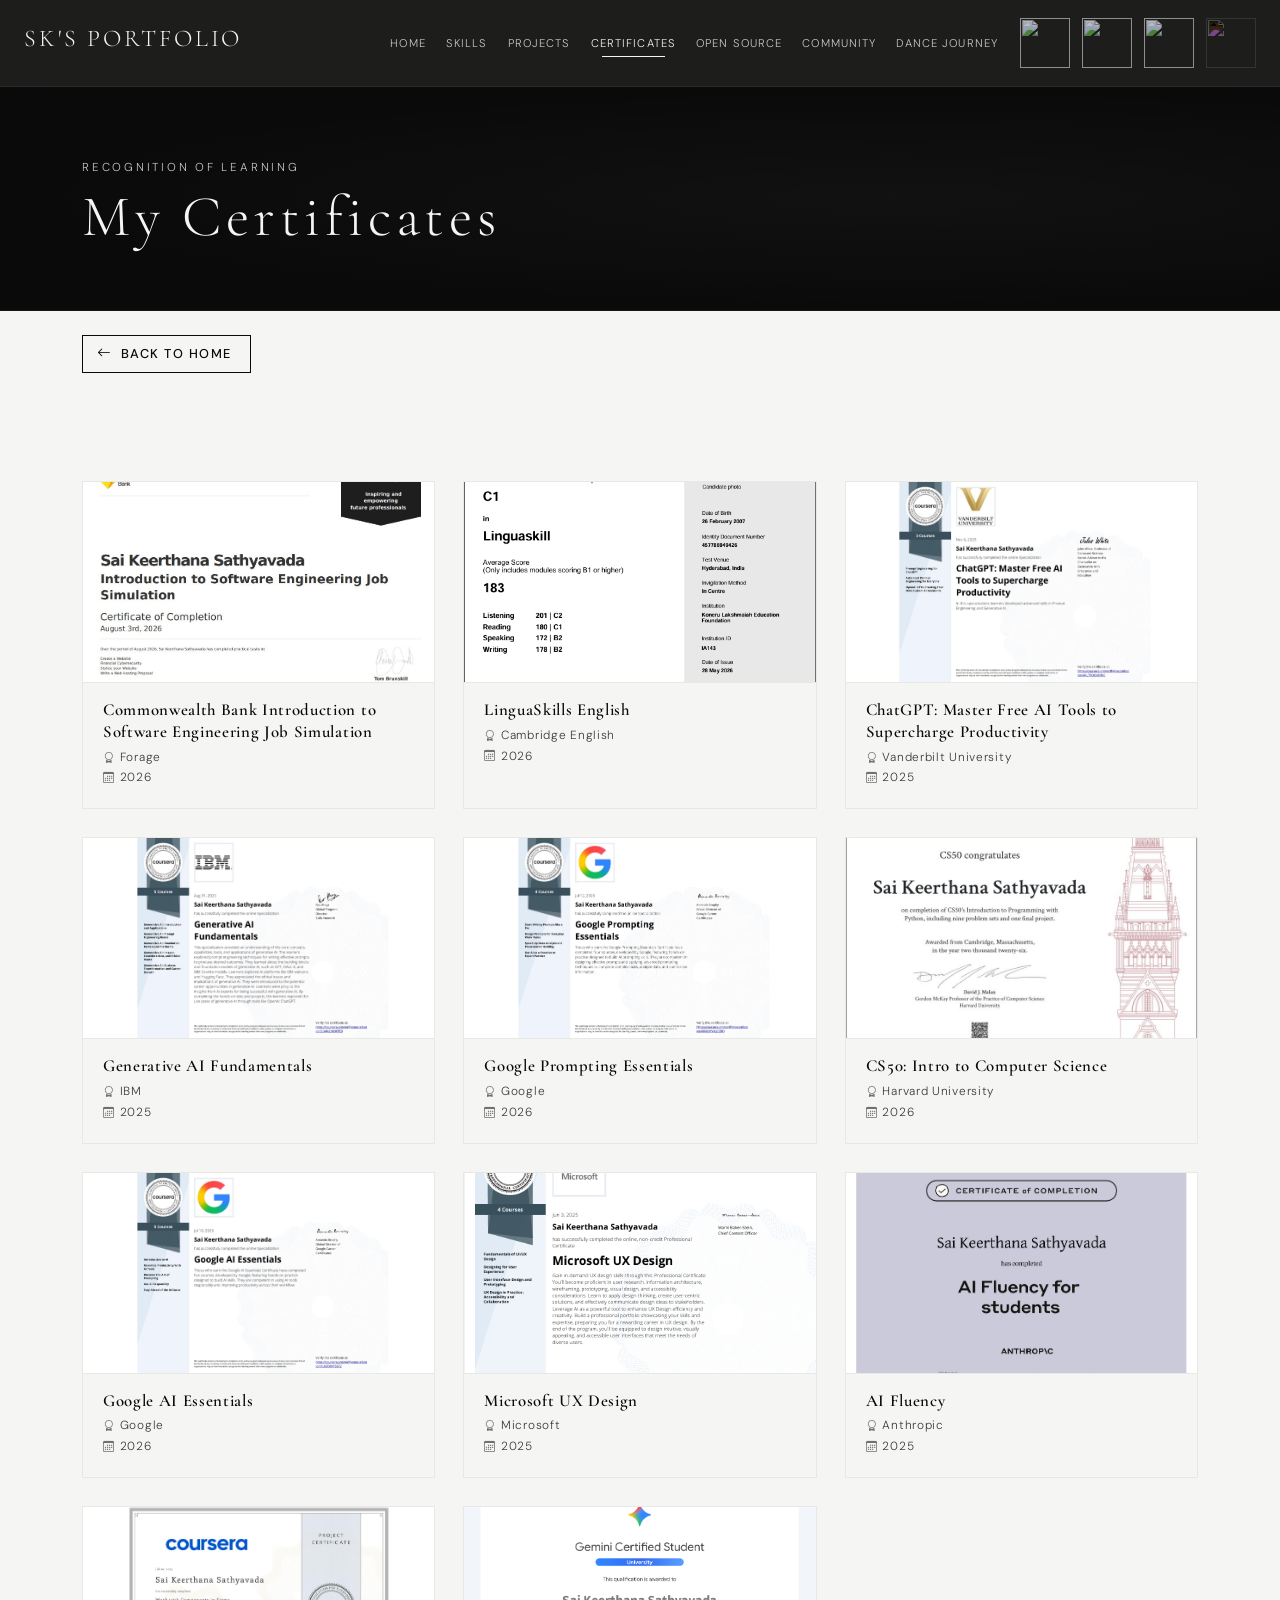
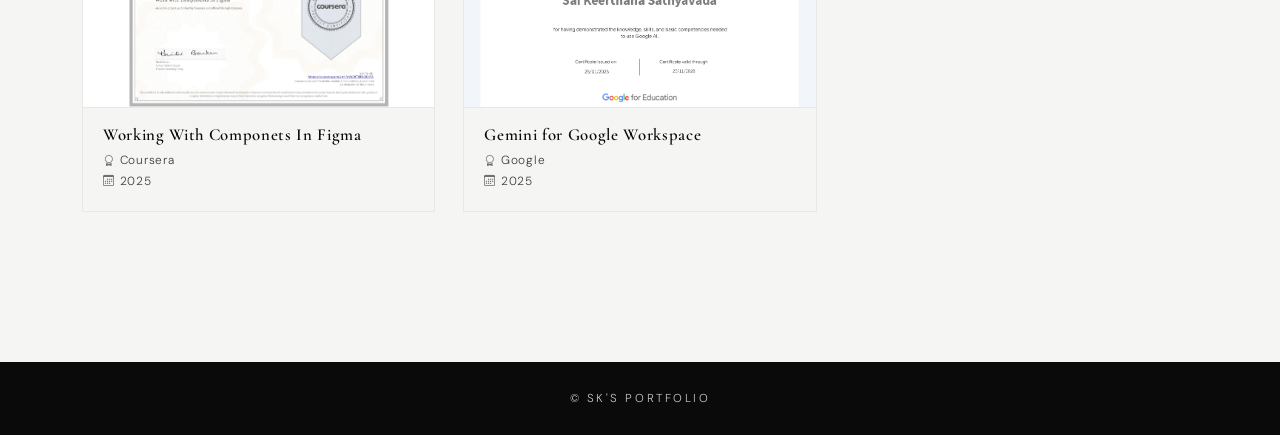
==== commit cf126508: "Add Commonwealth Bank certification to certificates.html" ====
--- a/certificates.html
+++ b/certificates.html
@@ -9,8 +9,8 @@
     <link href="https://cdn.jsdelivr.net/npm/bootstrap@5.3.0/dist/css/bootstrap.min.css" rel="stylesheet">
     <link rel="stylesheet" href="https://cdn.jsdelivr.net/npm/bootstrap-icons@1.11.0/font/bootstrap-icons.css">
     <link href="https://fonts.googleapis.com/css2?family=Cormorant+Garamond:ital,wght@0,300;0,400;0,600;1,400;1,600&family=DM+Sans:wght@300;400;500&display=swap" rel="stylesheet">
-    <link rel="stylesheet" href="style.css">
-    <link rel="stylesheet" href="pages.css">
+    <link rel="stylesheet" href="style.css?v=20260721">
+    <link rel="stylesheet" href="pages.css?v=20260721">
 </head>
 
 <body>
@@ -69,6 +69,18 @@
             <div class="cert-gallery-grid">
 
                  <div class="cert-gallery-card reveal">
+                    <div class="cert-img-wrap">
+                        <img src="forge.jpg" alt="Commonwealth Bank Introduction to Software Engineering Job Simulation" class="cert-img">
+                        <div class="cert-overlay"><button type="button" class="cert-view-btn">VIEW <i class="bi bi-arrows-fullscreen"></i></button></div>
+                    </div>
+                    <div class="cert-gallery-info">
+                        <h5 class="cert-gallery-title">Commonwealth Bank Introduction to Software Engineering Job Simulation</h5>
+                        <p class="cert-gallery-issuer"><i class="bi bi-award"></i> Forage</p>
+                        <p class="cert-gallery-date"><i class="bi bi-calendar3"></i> 2026</p>
+                    </div>
+                </div>
+
+                <div class="cert-gallery-card reveal">
                     <div class="cert-img-wrap">
                         <img src="linguaskills.png" alt="LinguaSkills English Certification" class="cert-img">
                         <div class="cert-overlay"><button type="button" class="cert-view-btn">VIEW <i class="bi bi-arrows-fullscreen"></i></button></div>
--- a/style.css
+++ b/style.css
@@ -280,6 +280,87 @@
 .revealed .section-title::after,
 .section-title.revealed::after {
     width: 36px;
+}
+
+/* ========== ABOUT ME ========== */
+.about-intro {
+    max-width: 980px;
+    margin: 0 auto 32px;
+    text-align: center;
+}
+
+.about-intro p {
+    font-size: 1rem;
+    line-height: 1.9;
+    color: var(--grey-dark);
+    letter-spacing: 0.02em;
+    margin: 0;
+}
+
+.education-grid {
+    display: grid;
+    grid-template-columns: repeat(3, minmax(0, 1fr));
+    gap: 24px;
+}
+
+.education-card {
+    display: flex;
+    align-items: center;
+    gap: 16px;
+    background: var(--white);
+    border: 1px solid var(--grey-subtle);
+    overflow: hidden;
+    padding: 16px;
+    transition: transform 0.5s var(--transition-smooth),
+                box-shadow 0.5s var(--transition-smooth),
+                border-color 0.3s ease;
+}
+
+.education-card:hover {
+    transform: translateY(-5px);
+    border-color: var(--grey-mid);
+    box-shadow: 0 16px 40px rgba(0, 0, 0, 0.08);
+}
+
+.education-card img {
+    width: 70px;
+    height: 70px;
+    object-fit: contain;
+    object-position: center;
+    display: block;
+    flex-shrink: 0;
+    border: 1px solid var(--grey-subtle);
+    padding: 6px;
+    background: var(--white);
+}
+
+.education-card-body {
+    padding: 0;
+    flex: 1;
+}
+
+.education-card h4 {
+    font-family: 'Cormorant Garamond', serif;
+    font-weight: 600;
+    font-size: 1.1rem;
+    letter-spacing: 0.04em;
+    color: var(--black);
+    margin-bottom: 8px;
+}
+
+.education-card p {
+    font-size: 0.8rem;
+    letter-spacing: 0.14em;
+    text-transform: uppercase;
+    color: var(--black);
+    margin-bottom: 6px;
+}
+
+.education-card span {
+    font-size: 0.76rem;
+    letter-spacing: 0.12em;
+    text-transform: uppercase;
+    color: var(--grey-dark);
 }
 
 /* ========== SKILL CARDS ========== */
@@ -514,6 +595,76 @@
 }
 
 /* ---- Certificate hover VIEW overlay ---- */
+.cert-preview-grid {
+    display: grid;
+    grid-template-columns: repeat(3, minmax(0, 1fr));
+    gap: 24px;
+    align-items: stretch;
+    margin-top: 12px;
+}
+
+.cert-preview-card {
+    display: flex;
+    flex-direction: column;
+    background: var(--white);
+    border: 1px solid var(--grey-subtle);
+    padding: 16px;
+    transition: transform 0.5s var(--transition-smooth),
+                box-shadow 0.5s var(--transition-smooth),
+                border-color 0.3s ease;
+}
+
+.cert-preview-card:hover {
+    transform: translateY(-5px);
+    border-color: var(--grey-mid);
+    box-shadow: 0 16px 40px rgba(0, 0, 0, 0.08);
+}
+
+.cert-preview-card .cert-img-wrap {
+    position: relative;
+    overflow: hidden;
+    display: flex;
+    align-items: center;
+    justify-content: center;
+    background: var(--grey-light);
+    border: 1px solid var(--grey-subtle);
+    padding: 12px;
+    min-height: 220px;
+    margin-bottom: 14px;
+}
+
+.cert-preview-card .cert-img {
+    width: 100%;
+    max-width: 280px;
+    height: 190px;
+    object-fit: contain;
+    display: block;
+    cursor: zoom-in;
+    box-shadow: none;
+    background: var(--white);
+}
+
+.cert-preview-info {
+    text-align: center;
+}
+
+.cert-preview-info h5 {
+    font-family: 'Cormorant Garamond', serif;
+    font-weight: 600;
+    font-size: 1.05rem;
+    letter-spacing: 0.04em;
+    color: var(--black);
+    margin-bottom: 6px;
+}
+
+.cert-preview-info p {
+    font-size: 0.76rem;
+    letter-spacing: 0.12em;
+    text-transform: uppercase;
+    color: var(--grey-dark);
+    margin: 0;
+}
+
 .cert-img-wrap {
     position: relative;
     overflow: hidden;
@@ -722,6 +873,18 @@
 
 /* ========== RESPONSIVE ========== */
 @media (max-width: 768px) {
+    .cert-preview-grid {
+        grid-template-columns: 1fr;
+    }
+
+    .education-grid {
+        grid-template-columns: 1fr;
+    }
+
+    .cert-preview-card .cert-img {
+        height: 180px;
+    }
+
     .carousel-control-prev {
         left: 0;
     }
--- a/pages.css
+++ b/pages.css
@@ -855,16 +855,24 @@
 
 .dance-modal-img-wrap {
     width: 100%;
-    height: 420px;
+    height: 320px;
     overflow: hidden;
     margin-bottom: 0;
+    padding: 18px;
+    background: var(--grey-light);
+    display: flex;
+    align-items: center;
+    justify-content: center;
 }
 
 .dance-modal-img-wrap img {
-    width: 100%;
-    height: 100%;
-    object-fit: cover;
-    object-position: center top;
+    width: auto;
+    max-width: 100%;
+    height: auto;
+    max-height: 100%;
+    object-fit: contain;
+    object-position: center;
+    display: block;
 }
 
 .dance-modal-card .event-modal-title {
@@ -954,47 +962,72 @@
     transform: translateX(-3px);
 }
 
-/* ========== HOME: COMPACT PR CHIPS ROW ========== */
-.os-pr-chips-row {
-    display: flex;
-    flex-wrap: wrap;
-    gap: 12px;
-    justify-content: center;
+/* ========== HOME: OPEN SOURCE PR CARDS ========== */
+.os-pr-cards-row {
+    display: grid;
+    grid-template-columns: repeat(3, 1fr);
+    gap: 20px;
     margin: 0 auto 0.5rem;
 }
 
-.os-pr-chip {
-    display: flex;
-    align-items: center;
+.os-pr-card {
+    display: flex;
+    flex-direction: column;
     gap: 10px;
     background: var(--white);
     border: 1px solid var(--grey-subtle);
-    padding: 10px 16px;
+    padding: 18px 16px 16px;
     text-decoration: none;
     color: var(--black);
     font-family: 'DM Sans', sans-serif;
     font-size: 0.8rem;
-    transition: border-color 0.22s ease, box-shadow 0.22s ease, transform 0.2s ease;
-    flex-shrink: 0;
-}
-
-.os-pr-chip:hover {
-    border-color: var(--black);
-    box-shadow: 0 4px 18px rgba(0,0,0,0.08);
-    transform: translateY(-2px);
-    color: var(--black);
+    position: relative;
+    overflow: hidden;
+    transition: border-color 0.3s ease, box-shadow 0.3s ease, transform 0.3s var(--transition-smooth);
+}
+
+.os-pr-card::after {
+    content: '';
+    position: absolute;
+    bottom: 0;
+    left: 0;
+    width: 0;
+    height: 2px;
+    background: var(--black);
+    transition: width 0.4s var(--transition-smooth);
+}
+
+.os-pr-card:hover::after {
+    width: 100%;
+}
+
+.os-pr-card:hover {
+    border-color: var(--grey-mid);
+    box-shadow: 0 8px 28px rgba(0,0,0,0.09);
+    transform: translateY(-3px);
+    color: var(--black);
+}
+
+.os-card-top {
+    display: flex;
+    align-items: center;
+    justify-content: space-between;
+    gap: 8px;
 }
 
 .os-chip-merged {
-    font-size: 0.68rem;
+    font-size: 0.62rem;
     font-weight: 600;
     letter-spacing: 0.1em;
     text-transform: uppercase;
     color: #1a7f37;
     background: rgba(26,127,55,0.09);
-    padding: 2px 7px;
+    padding: 3px 8px;
     border-radius: 2px;
     white-space: nowrap;
+    display: inline-flex;
+    align-items: center;
+    gap: 4px;
 }
 
 .os-chip-merged.gssoc {
@@ -1002,33 +1035,63 @@
     background: rgba(168,85,247,0.09);
 }
 
-.os-chip-repo {
-    font-size: 0.82rem;
-    font-weight: 500;
-    color: var(--black);
-}
-
 .os-chip-pr {
-    font-size: 0.75rem;
+    font-size: 0.72rem;
     color: var(--grey-mid);
     font-weight: 400;
+    font-family: 'DM Sans', monospace;
+}
+
+.os-chip-repo {
+    font-size: 0.8rem;
+    font-weight: 500;
+    color: var(--black);
+    line-height: 1.35;
+    word-break: break-word;
 }
 
 .os-chip-tag {
-    font-size: 0.68rem;
+    font-size: 0.65rem;
     background: var(--grey-subtle);
     color: var(--grey-dark);
-    padding: 2px 8px;
+    padding: 3px 8px;
     border-radius: 2px;
-    letter-spacing: 0.04em;
+    letter-spacing: 0.05em;
+    text-transform: uppercase;
+    align-self: flex-start;
+    font-weight: 400;
+}
+
+.os-card-arrow {
+    font-size: 0.7rem;
+    color: var(--grey-mid);
+    opacity: 0;
+    transform: translateX(-4px);
+    transition: opacity 0.3s ease, transform 0.3s ease, color 0.3s ease;
+    margin-top: auto;
+    letter-spacing: 0.12em;
+    text-transform: uppercase;
+    display: flex;
+    align-items: center;
+    gap: 5px;
+}
+
+.os-pr-card:hover .os-card-arrow {
+    opacity: 1;
+    transform: translateX(0);
+    color: var(--black);
 }
 
 @media (max-width: 768px) {
-    .os-pr-chip {
-        flex-direction: column;
-        align-items: flex-start;
-        gap: 6px;
-        width: 100%;
+    .os-pr-cards-row {
+        grid-template-columns: repeat(2, 1fr);
+        gap: 12px;
+    }
+}
+
+@media (max-width: 480px) {
+    .os-pr-cards-row {
+        grid-template-columns: 1fr;
     }
 }
 
@@ -1036,7 +1099,7 @@
 .cert-preview-grid {
     display: grid;
     grid-template-columns: repeat(3, 1fr);
-    gap: 24px;
+    gap: 20px;
     margin-bottom: 0.5rem;
 }
 
@@ -1059,7 +1122,7 @@
 
 .cert-preview-card .cert-img {
     width: 100%;
-    height: 180px;
+    height: 200px;
     object-fit: cover;
     display: block;
     transition: transform 0.4s ease;
@@ -1070,22 +1133,22 @@
 }
 
 .cert-preview-info {
-    padding: 14px 16px;
+    padding: 12px 14px;
     border-top: 1px solid var(--grey-subtle);
 }
 
 .cert-preview-info h5 {
     font-family: 'Cormorant Garamond', serif;
-    font-size: 1rem;
-    font-weight: 400;
-    color: var(--black);
-    margin: 0 0 4px;
+    font-size: 0.95rem;
+    font-weight: 600;
+    color: var(--black);
+    margin: 0 0 3px;
     line-height: 1.3;
 }
 
 .cert-preview-info p {
     font-family: 'DM Sans', sans-serif;
-    font-size: 0.78rem;
+    font-size: 0.74rem;
     color: var(--grey-mid);
     margin: 0;
     letter-spacing: 0.03em;
@@ -1094,7 +1157,7 @@
 @media (max-width: 768px) {
     .cert-preview-grid {
         grid-template-columns: 1fr;
-        gap: 16px;
+        gap: 14px;
     }
 }
 
@@ -1266,3 +1329,5 @@
 .dance-performances-section .community-subtitle {
     margin-bottom: 28px;
 }
+
+
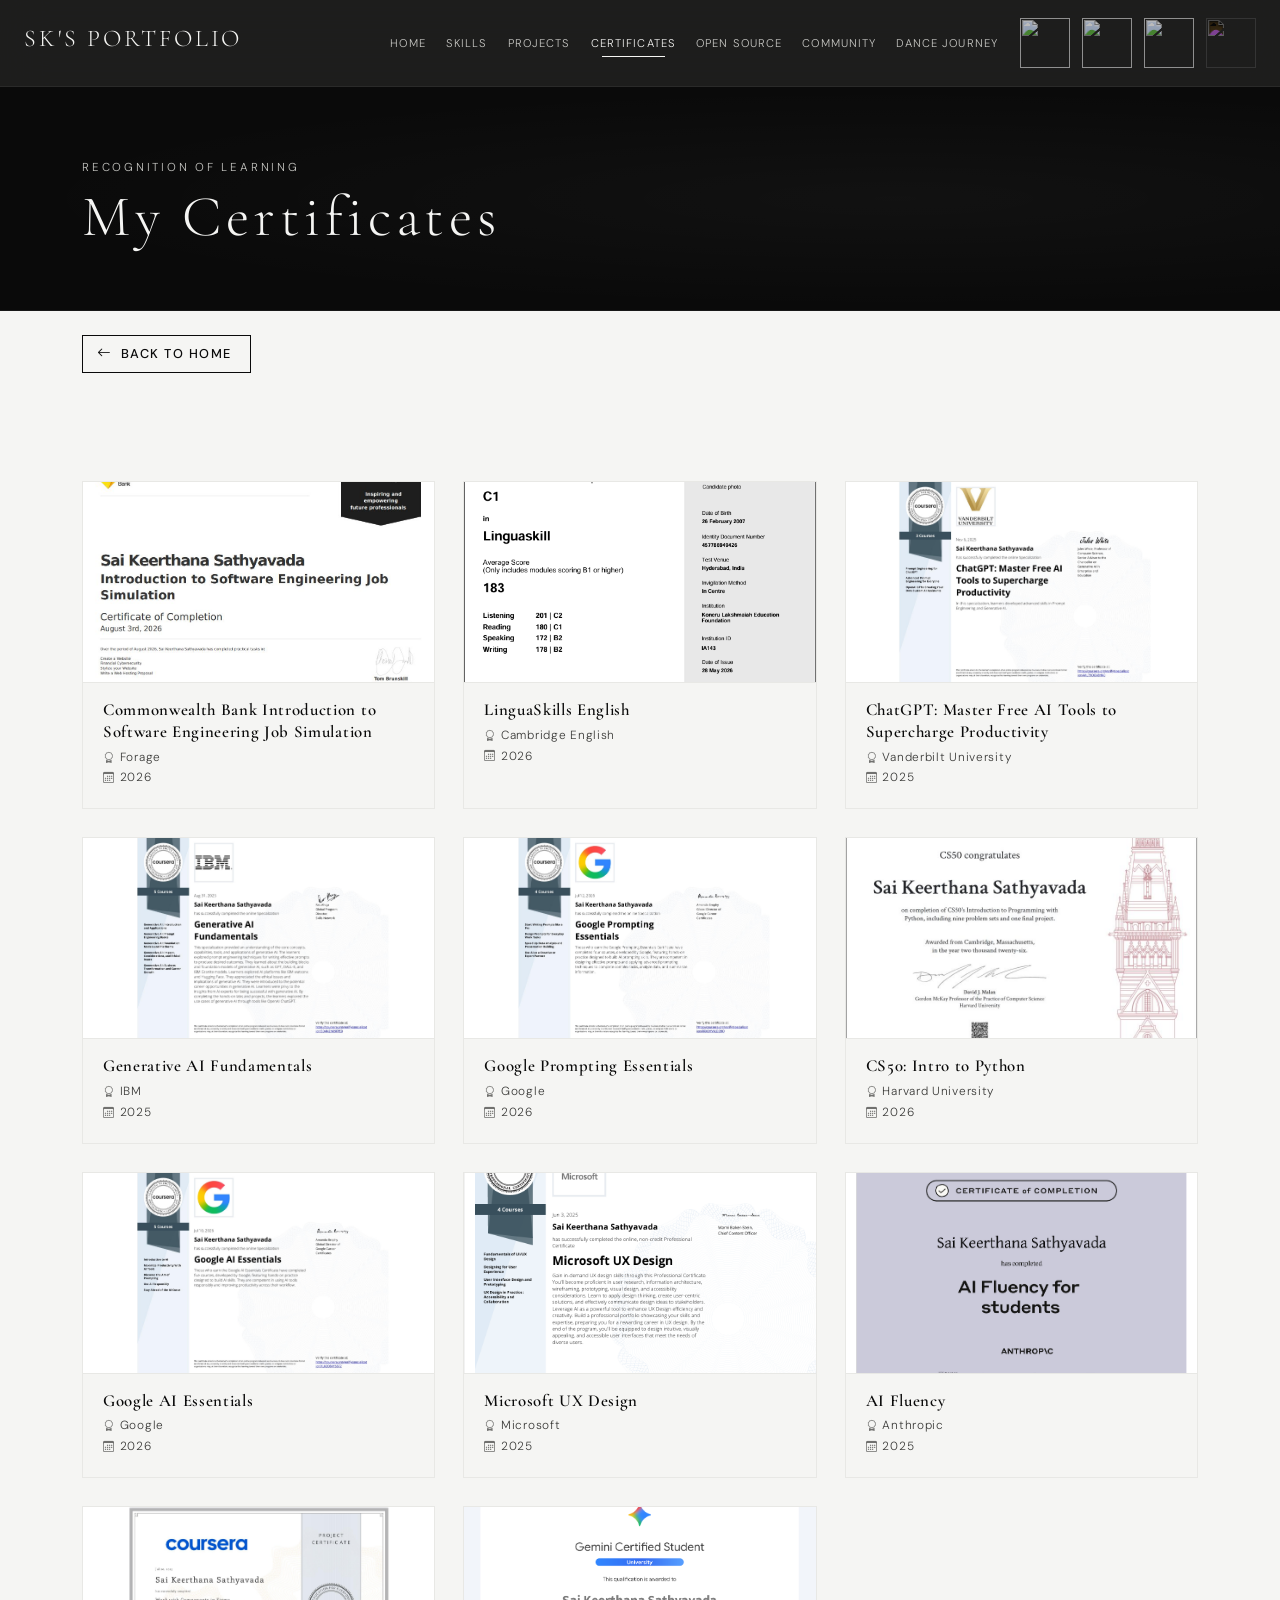
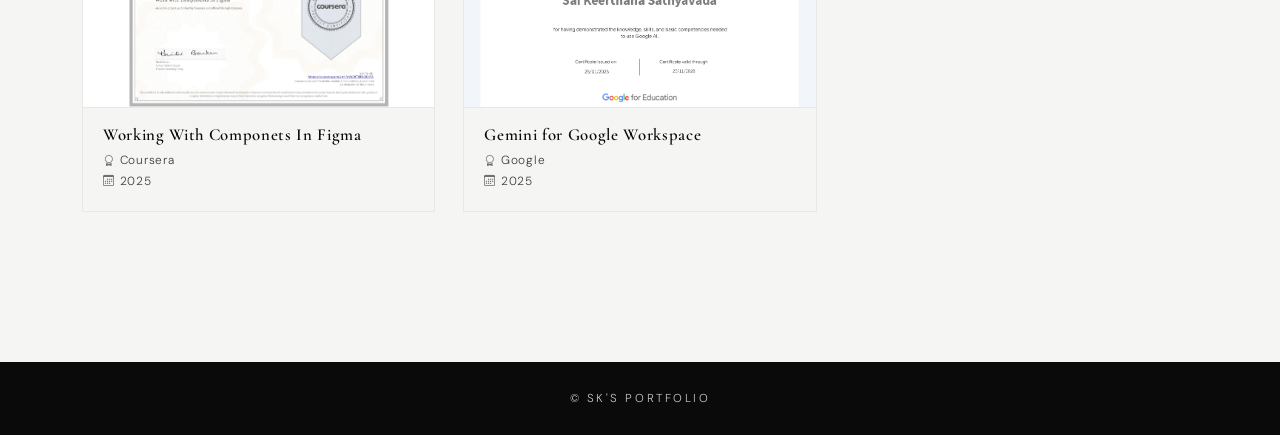
==== commit d4801410: "Update certificate title from CS50: Intro to Computer Science to CS50: Intro to Python" ====
--- a/certificates.html
+++ b/certificates.html
@@ -134,7 +134,7 @@
                         <div class="cert-overlay"><button type="button" class="cert-view-btn">VIEW <i class="bi bi-arrows-fullscreen"></i></button></div>
                     </div>
                     <div class="cert-gallery-info">
-                        <h5 class="cert-gallery-title">CS50: Intro to Computer Science</h5>
+                        <h5 class="cert-gallery-title">CS50: Intro to Python</h5>
                         <p class="cert-gallery-issuer"><i class="bi bi-award"></i> Harvard University</p>
                         <p class="cert-gallery-date"><i class="bi bi-calendar3"></i> 2026</p>
                     </div>
